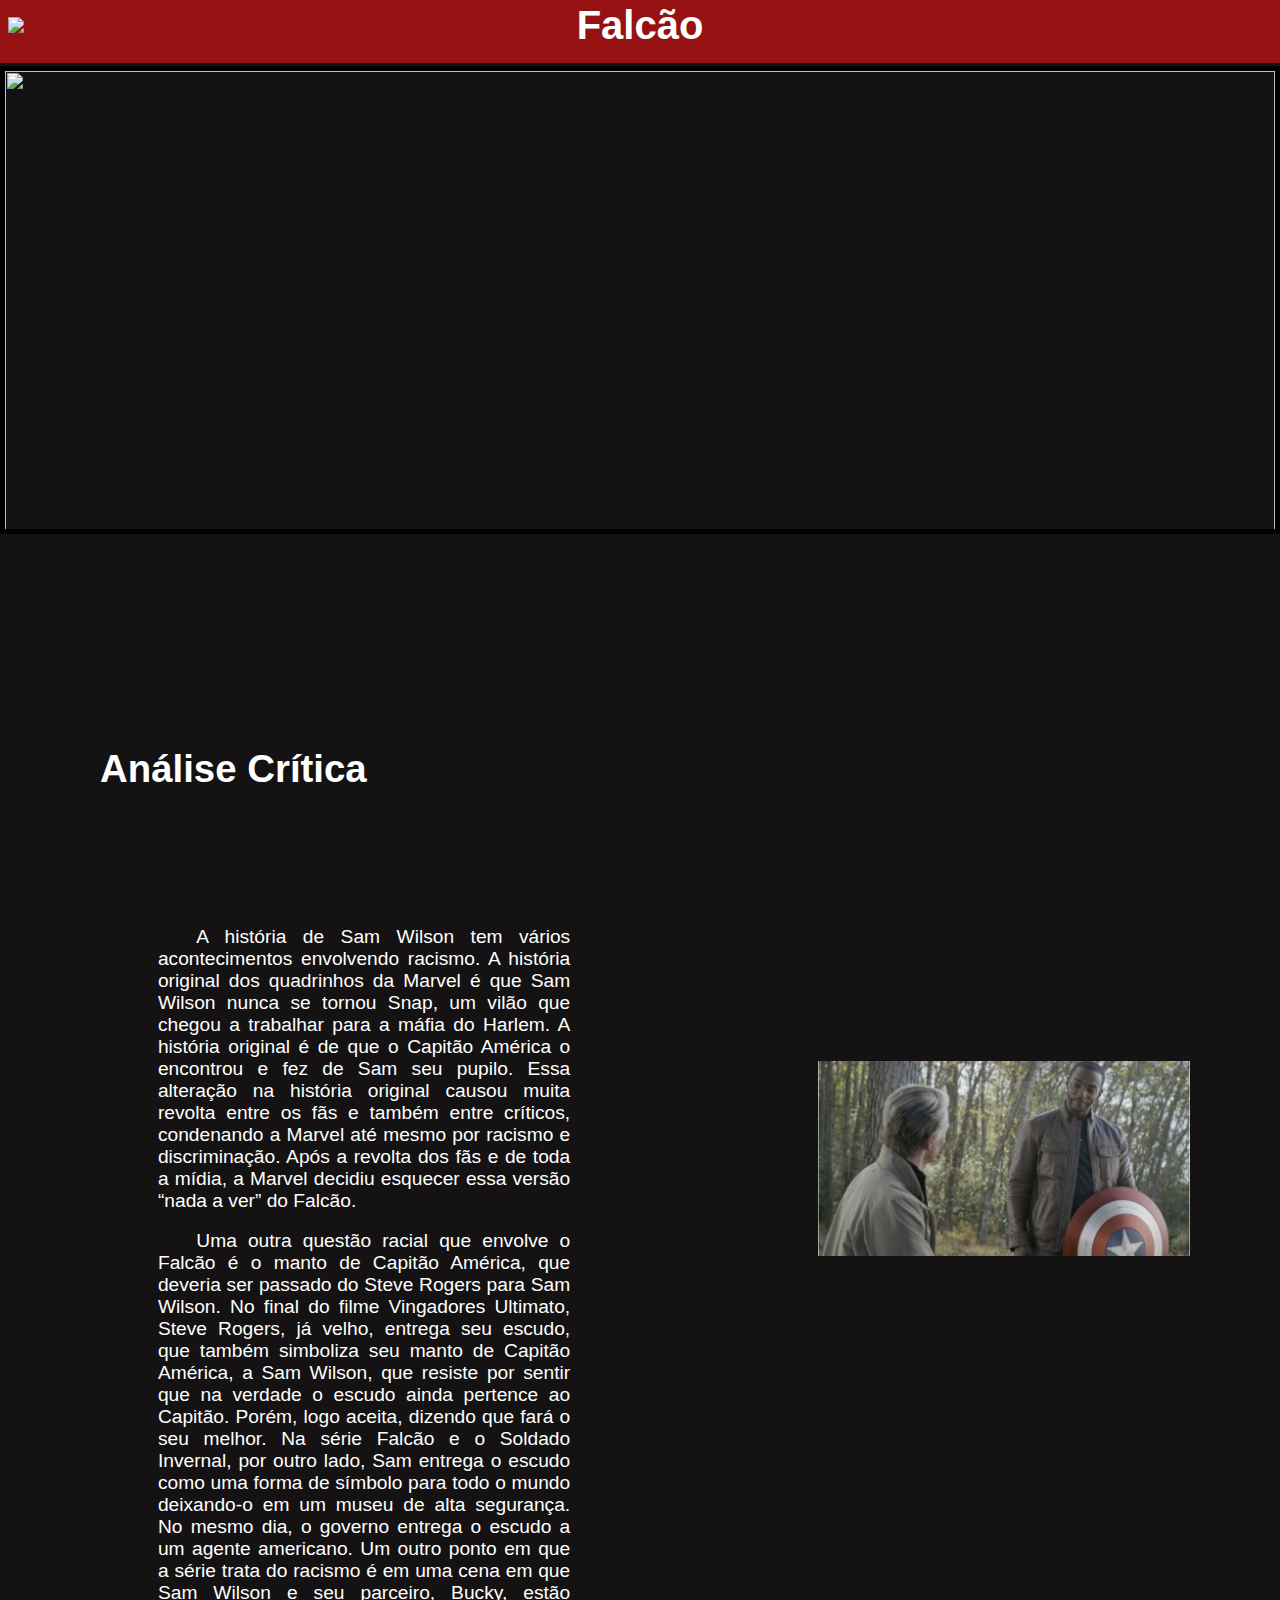
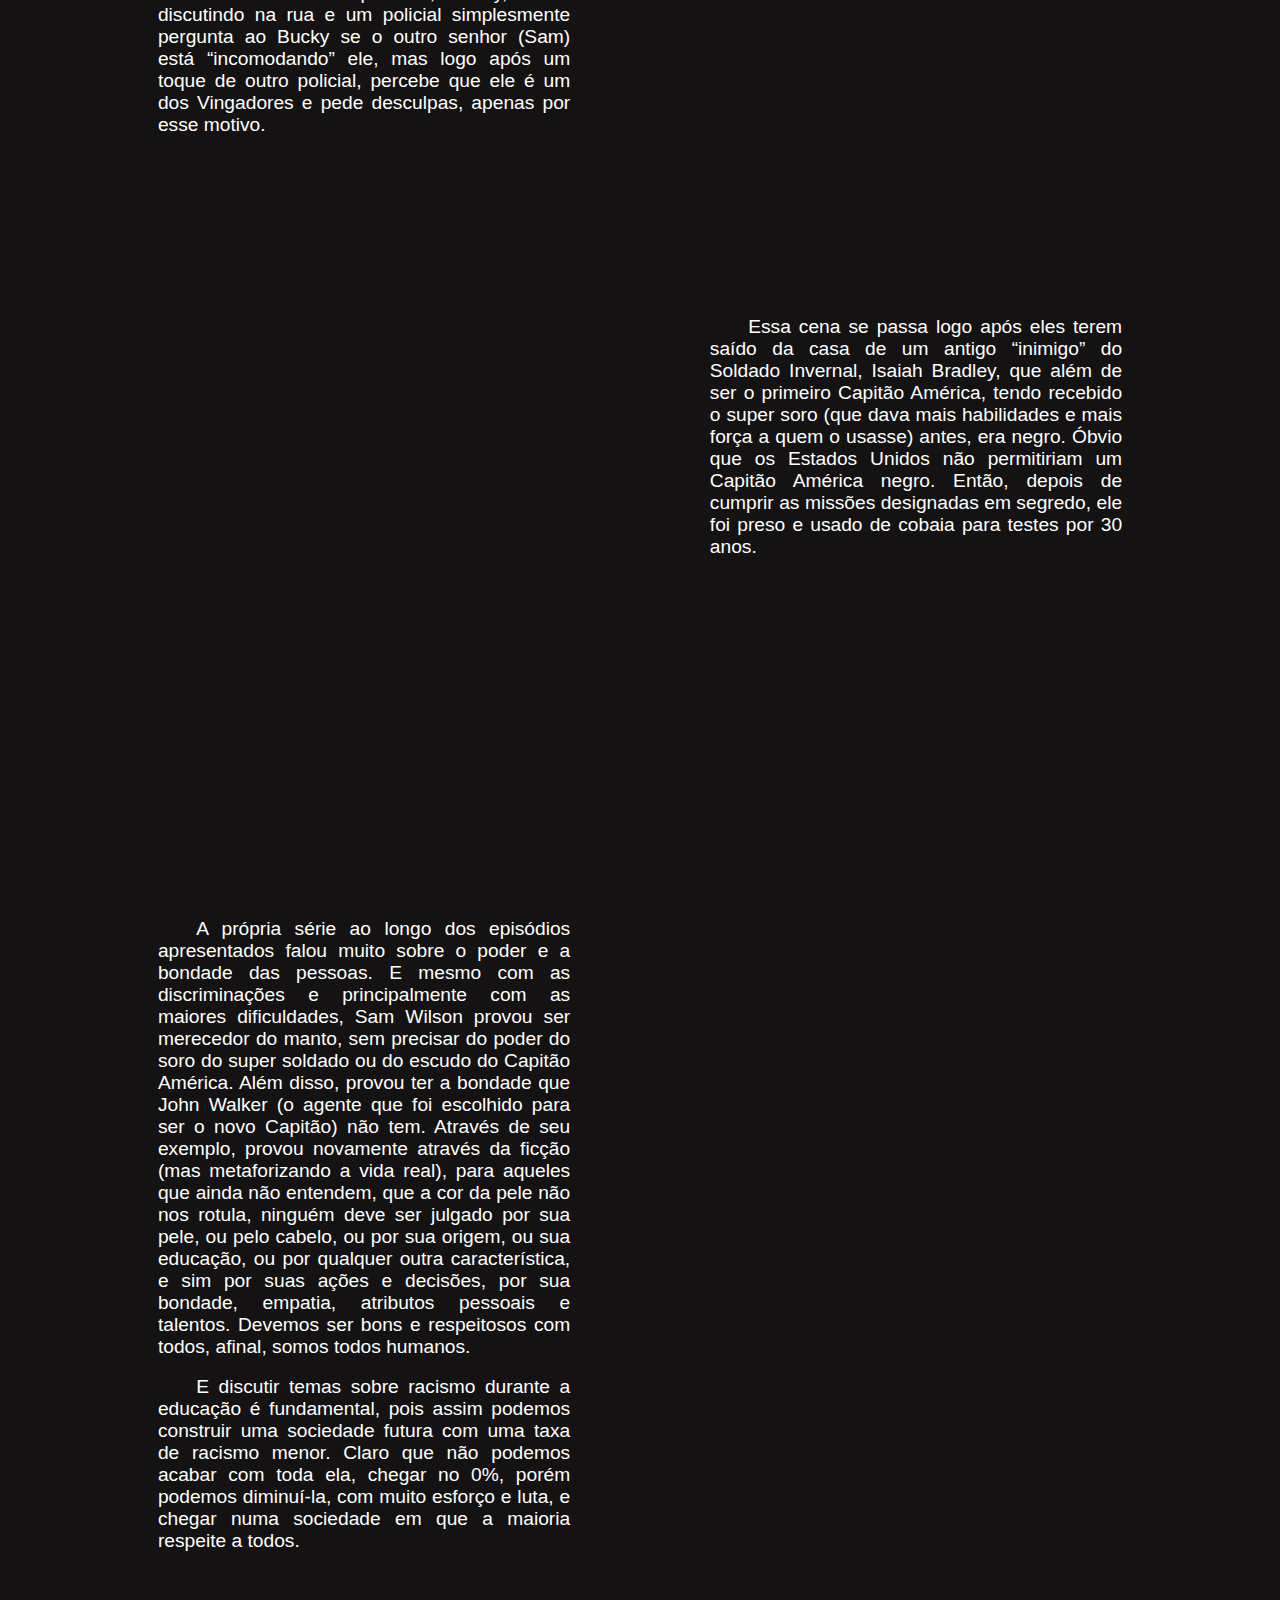
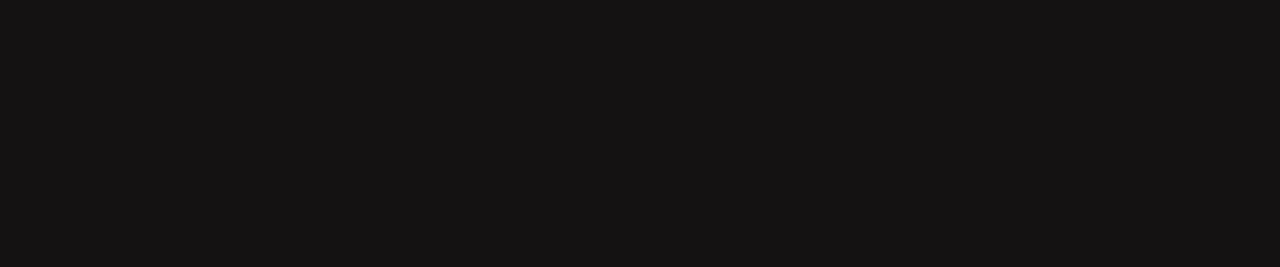
==== analise_critica.html @ 58d4d1a0 "atualização" ====
<!DOCTYPE html>
<html lang="pt-br">

<head>
    <meta charset="UTF-8">
    <meta name="viewport" content="width=device-width, initial-scale=1.0">
    <title>Contato | Sam Wilson</title>
    <link rel="shortcut icon" href="Imagens/Icones/simbolo2.ico" />
    <link rel="stylesheet" href="CSS/style.css">
    <link rel="stylesheet" href="CSS/analise_critica.css">
</head>

<body>

    <!-- Menu -->
    <header>

        <input type="checkbox" id="img_menu">
        <label for="img_menu">
            <img id="img_menu_img" src="Imagens/menu_img_branco.png">
        </label>

        <div id="div_menu">
            <nav id=nav_menu>
                <ul class=lista_menu>
                    <li class=item_menu><a class=link_menu href="index.html">Início</a></li>
                    <li class=item_menu><a class=link_menu href="falcao.html">Sam Wilson (Falcão)</a></li>
                    <li class=item_menu><a class=link_menu href="#">Análise Crítica</a></li>
                    <li class=item_menu id=item_quemSomos><a class=link_menu id=quemSomos href="#">Quem Somos</a>
                        <ul class=lista_quemSomos>
                            <li class=item_menu_quemSomos><a class=link_menu_quemSomos href="neabi.html">• Neabi</a>
                            </li>
                            <li class=item_menu_quemSomos><a class=link_menu_quemSomos href="professores.html">•
                                    Professores</a></li>
                            <li class=item_menu_quemSomos><a class=link_menu_quemSomos href="estudantes.html">•
                                    Estudantes</a></li>
                        </ul>
                    </li>
                    <li class=item_menu><a class=link_menu id="link_atual" href="#">Contato</a></li>

                </ul>
            </nav>
        </div>

        <h1 id=titulo_header>Falcão</h1>

    </header>


    <!-- Parte Principal -->
    <main>
        <!-- Imagem Superior -->
        <div id="img_inicial">
            <img id="img_inicial_img" src="Imagens/falcao_escudo_cap.jpeg">
            <!-- <p><a href="https://www.aficionados.com.br/falcao-marvel/" target="_blank">Fonte da imagem:
                    https://www.aficionados.com.br/falcao-marvel/</a></p> -->
        </div>

        <h1 id="titulo">Análise Crítica</h1>

        <div id="textos">
            <div id="primeiroTexto" class="flex">
                <div id="texto">
                    <p>A história de Sam Wilson tem vários acontecimentos envolvendo racismo.
                        A história original dos quadrinhos da Marvel é que Sam Wilson nunca se tornou Snap,
                        um vilão que chegou a trabalhar para a máfia do Harlem. A história original é de que o
                        Capitão América o encontrou e fez de Sam seu pupilo. Essa alteração na história original
                        causou muita revolta entre os fãs e também entre críticos, condenando a Marvel até mesmo
                        por racismo e discriminação. Após a revolta dos fãs e de toda a mídia, a Marvel decidiu
                        esquecer essa versão “nada a ver” do Falcão.</p>
                    <br>
                    <p>Uma outra questão racial que envolve o Falcão é o manto de Capitão América, que deveria
                        ser passado do Steve Rogers para Sam Wilson. No final do filme Vingadores Ultimato,
                        Steve Rogers, já velho, entrega seu escudo, que também simboliza seu manto de Capitão América,
                        a Sam Wilson, que resiste por sentir que na verdade o escudo ainda pertence ao Capitão. Porém,
                        logo aceita, dizendo que fará o seu melhor. Na série Falcão e o Soldado Invernal, por outro
                        lado,
                        Sam entrega o escudo como uma forma de símbolo para todo o mundo deixando-o em um museu de alta
                        segurança. No mesmo dia, o governo entrega o escudo a um agente americano. Um outro ponto em que
                        a série trata do racismo é em uma cena em que Sam Wilson e seu parceiro, Bucky, estão discutindo
                        na rua e um policial simplesmente pergunta ao Bucky se o outro senhor (Sam) está “incomodando”
                        ele,
                        mas logo após um toque de outro policial, percebe que ele é um dos Vingadores e pede desculpas,
                        apenas por esse motivo.</p>
                </div>
                
                <div id="imagens">
                    <img src="Imagens/passagem do escudo.jpeg" alt="">
                </div>
            </div>

            <div id="segundoTexto" class="flex">
                
                <div id="imagens">

                </div>

                <div id="texto">
                    <p>Essa cena se passa logo após eles terem saído da casa de um antigo “inimigo” do
                        Soldado Invernal, Isaiah Bradley, que além de ser o primeiro Capitão América,
                        tendo recebido o super soro (que dava mais habilidades e mais força a quem o usasse)
                        antes, era negro. Óbvio que os Estados Unidos não permitiriam um Capitão América negro.
                        Então, depois de cumprir as missões designadas em segredo, ele foi preso e usado de cobaia
                        para testes por 30 anos.</p>
                </div>
            </div>

            <div id="terceiroTexto" class="flex">
                <div id="texto">
                    <p>A própria série ao longo dos episódios apresentados falou muito sobre o poder e a bondade
                        das pessoas. E mesmo com as discriminações e principalmente com as maiores dificuldades,
                        Sam Wilson provou ser merecedor do manto, sem precisar do poder do soro do super soldado
                        ou do escudo do Capitão América. Além disso, provou ter a bondade que John Walker
                        (o agente que foi escolhido para ser o novo Capitão) não tem. Através de seu exemplo,
                        provou novamente através da ficção (mas metaforizando a vida real), para aqueles que ainda
                        não entendem, que a cor da pele não nos rotula, ninguém deve ser julgado por sua pele,
                        ou pelo cabelo, ou por sua origem, ou sua educação, ou por qualquer outra característica,
                        e sim por suas ações e decisões, por sua bondade, empatia, atributos pessoais e talentos.
                        Devemos ser bons e respeitosos com todos, afinal, somos todos humanos.</p>
                    <br>
                    <p>E discutir temas sobre racismo durante a educação é fundamental, pois assim podemos construir
                        uma sociedade futura com uma taxa de racismo menor. Claro que não podemos acabar com toda ela,
                        chegar no 0%, porém podemos diminuí-la, com muito esforço e luta, e chegar numa sociedade em
                        que a maioria respeite a todos.</p>
                </div>

                <div id="imagens">

                </div>
            </div>
        </div>
    </main>

    <!-- Rodapé -->
    <footer>
        <h4>Feito por Enzo Terra e Daniel Greffe</h4>
    </footer>


</body>

</html>
---- CSS/style.css ----
/* Paleta de Cores
Cor do Fundo (Preto Claro): #141212
Preto: #000000
Vermelho: #961212
Cinza: #5C5A5A
Branco: #FFFFFF
*/

* {
    margin: 0 auto;
    padding: 0;
    box-sizing: border-box;
    font-family: 'Segoe UI', sans-serif;
}

html {
    height: 100%;
    overflow-x: hidden;
}

body {
    background-color: #141212;
    height: 100%;
}



/* Header */

header {
    background-color: #961212;
    height: 63px;
    width: 100%;
    position: fixed;
    z-index: 1;
}

#div_menu {
    background-color: rgba(75, 75, 77, 0.85);
    width: 250px;
    height: 100%;
    position: fixed;
    left: -250px;
    transition: all 0.5s;
}

.nav_menu {
    max-width: 250px;
    height: 100%;
    position: absolute;
}


/* Imagem que abre o Menu */

input[type="checkbox"] {
    display: none;
}


#img_menu_img {
    width: 30px;

    transition: 0.3s;
}

label {
    top: 9px;
    padding: 8px;
    position: fixed;
    z-index: 2;
}

label:hover img {
    transform: scale(1.01);
    background-color: rgba(160, 160, 160, 0.3);
    border-radius: 4px;
}

input[type="checkbox"]:checked~#div_menu {
    transform: translateX(250px);
}


/* Lista do Menu */
.lista_menu {
    top: 62px;
    list-style: none;
    position: absolute;
    width: 250px;
}

.lista_quemSomos{
    transition: all .4s;
    display: none;
}


.item_menu {
    display: initial;
}


.link_menu {
    font-family: Calibri;
    font-size: 23px;
    color: #FFFFFF;
    padding: 20px 15px;
    display: block;
    text-decoration: none;
    transition: all .4s;
}

.link_menu_quemSomos {
    font-family: Calibri;
    font-size: 18px;
    color: #FFFFFF;
    padding: 10px 40px;
    display: block;
    text-decoration: none;
    transition: all .4s;
}


/*Efeito dos Itens*/
#nav_menu ul li a:hover {
    background-color: rgb(204, 204, 204);
    color: #000000;
    font-weight: bold;
    font-size: 25px;
}

#link_atual {
    font-family: Calibri;
    font-size: 23px;
    color: #FFFFFF;
    padding: 20px 15px;
    display: block;
    text-decoration: underline;
    transition: all .4s;
}

#link_atual_quemSomos {
    font-family: Calibri;
    font-size: 18px;
    color: #FFFFFF;
    padding: 10px 40px;
    display: block;
    text-decoration: underline;
    transition: all .4s;
}


/*Efeito do Menu do Quem Somos*/
#nav_menu ul #item_quemSomos:hover .lista_quemSomos{
    display: initial;
    transition: .4s;
}

#item_quemSomos ul li a:hover{
    font-size: 21px;
}

/*#nav_menu ul #item_quemSomos:hover .link_menu_quemSomos{
    background-color: rgb(204, 204, 204);
    color: #000000;
}*/



/* Título Header */

#div_titulo {
    height: 100%;   
    width: 100%;
    position: relative;
}

#titulo_header {
    font-size: 40px;
    color: #FFFFFF;
    top: 0px;
    text-align: center;
    vertical-align: middle;
    position: relative;
    padding: 3px;
}
---- CSS/analise_critica.css ----
main {
    width: 100%;
    margin: 0 auto;
    position: absolute;
}


/* Imagem Superior */
#img_inicial {
    top: 66px;
    position: relative;
    width: 100%;
}

#img_inicial img {
    height: 52vh;
    width: 100%;
    border: 5px solid #000000;
    object-fit: cover;
    object-position: top;
    transition: 0.3s;
}

#img_inicial:hover img {
    transform: scale(1.015);
    border: 0px solid #000000;
}


/*Textos e Imagens*/

#titulo {
    font-family: 'Gill Sans', 'Gill Sans MT', Calibri, 'Trebuchet MS', sans-serif;
    font-size: max(20px, 3vw);
    color: #FFFFFF;
    top: 30vh;
    width: 100%;
    text-align: left;
    margin-left: 100px;
    position: relative;
    display: inline;
}


.flex {
    display: flex;
    margin-top: 10vh;
    position: relative;
}


p {
    color: #FFFFFF;
    font-size: max(15px, 1.5vw);
    width: 90%;
    text-align: justify;
    text-indent: 2em;    
}


#texto {
    width: 90%;
    padding: 15vh;
}

#imagens {
    width: 70%;
    padding: 10vh;
    top: 20vh;
    position: relative;
}


#textos img {
    max-width: 100%;
    max-height: 100%;
    width: auto;
    height: auto;
    transition: 0.3s;
    object-fit: contain;
}

#primeiroTexto {
    top: 20vh;
    position: relative;
}
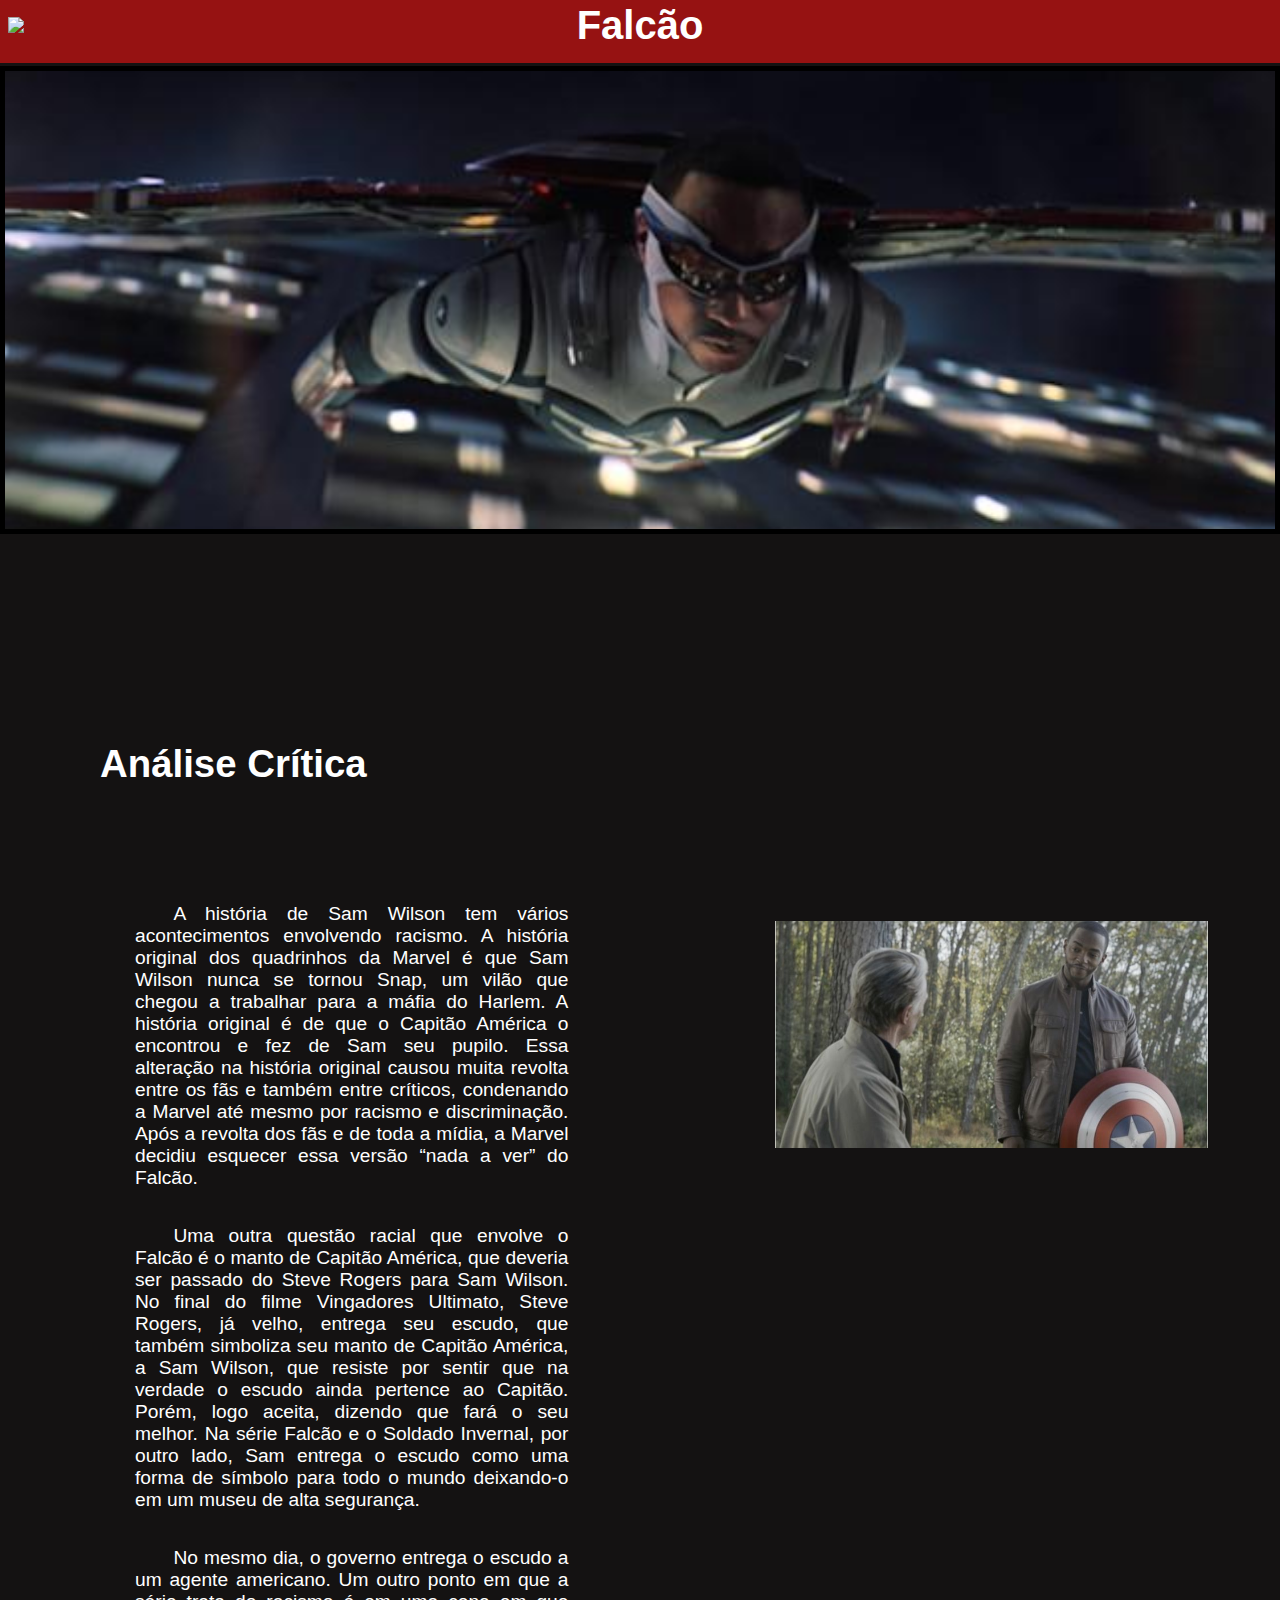
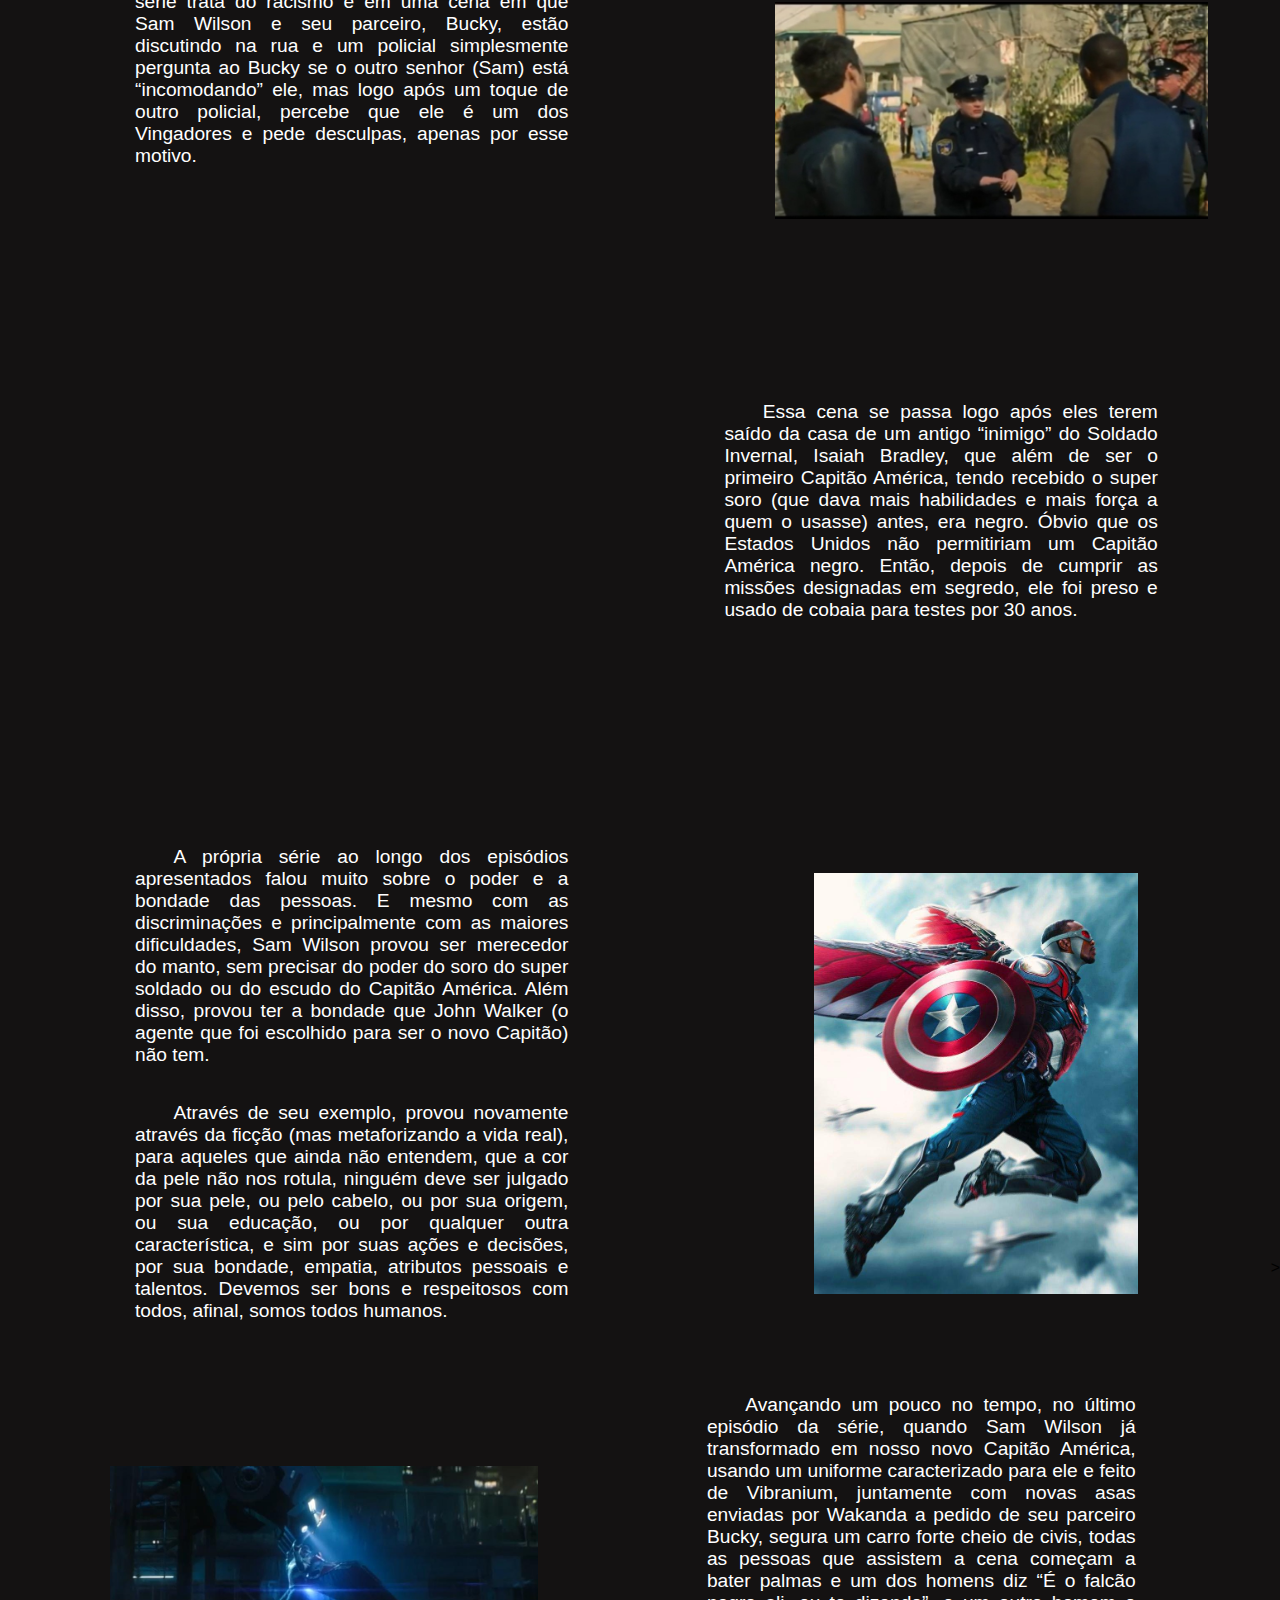
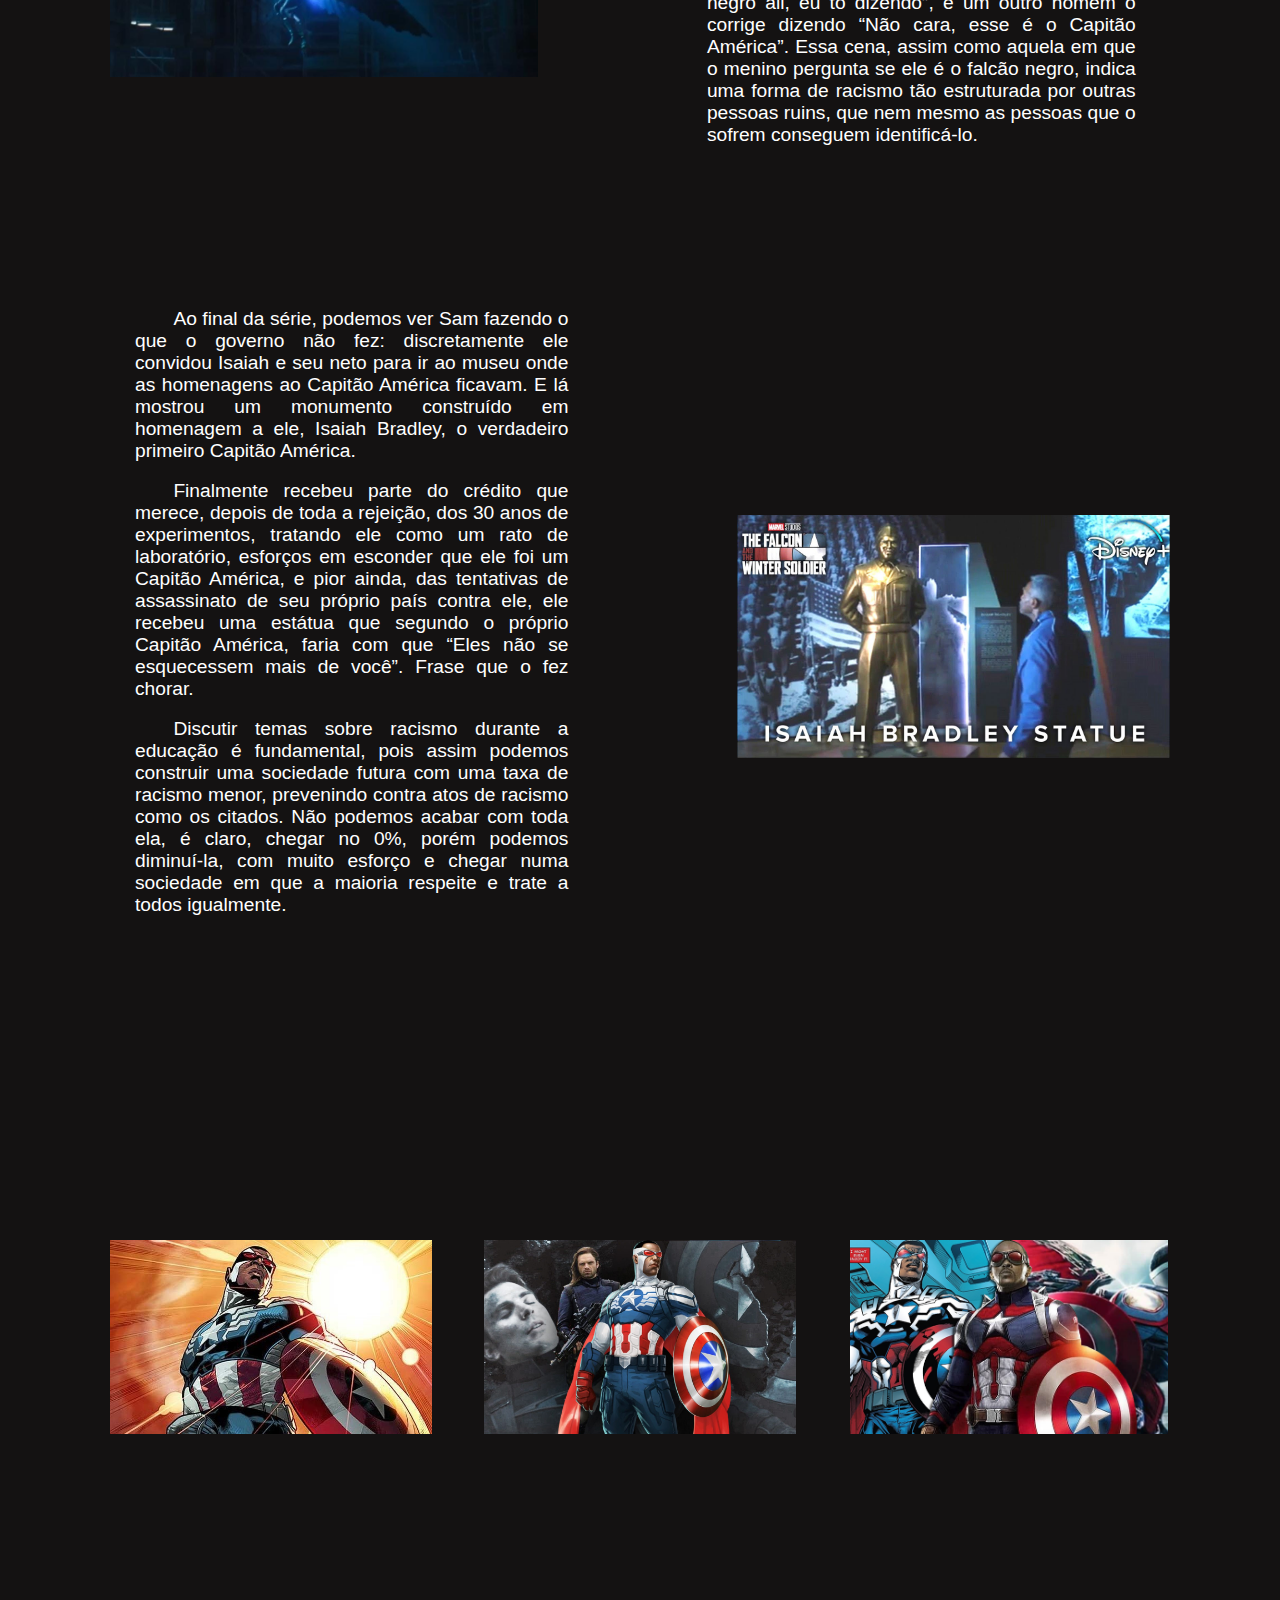
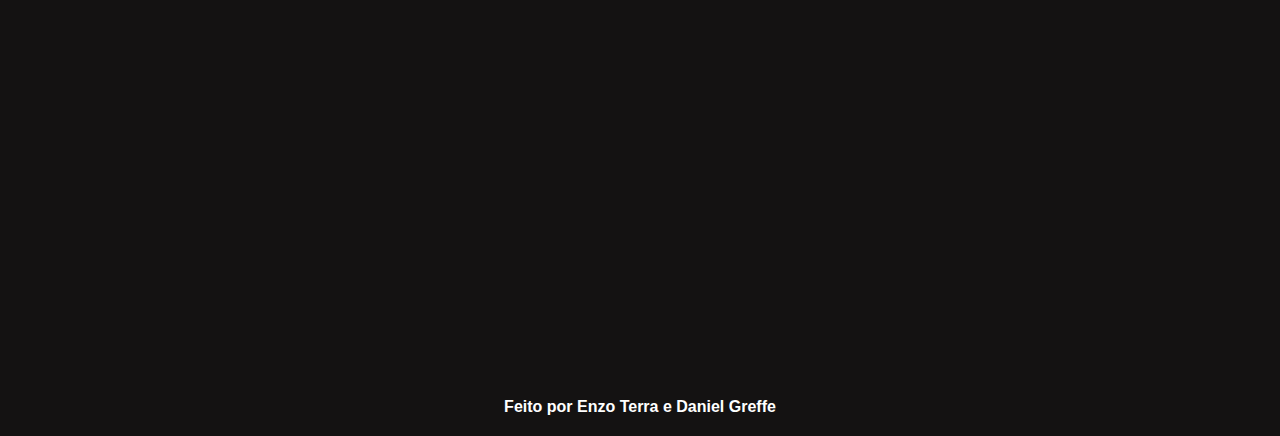
==== commit bd571ecf: "finalizar" ====
--- a/analise_critica.html
+++ b/analise_critica.html
@@ -51,7 +51,7 @@
     <main>
         <!-- Imagem Superior -->
         <div id="img_inicial">
-            <img id="img_inicial_img" src="Imagens/falcao_escudo_cap.jpeg">
+            <img id="img_inicial_img" src="Imagens/topo do site.jfif">
             <!-- <p><a href="https://www.aficionados.com.br/falcao-marvel/" target="_blank">Fonte da imagem:
                     https://www.aficionados.com.br/falcao-marvel/</a></p> -->
         </div>
@@ -68,7 +68,7 @@
                         causou muita revolta entre os fãs e também entre críticos, condenando a Marvel até mesmo
                         por racismo e discriminação. Após a revolta dos fãs e de toda a mídia, a Marvel decidiu
                         esquecer essa versão “nada a ver” do Falcão.</p>
-                    <br>
+                    <br><br>
                     <p>Uma outra questão racial que envolve o Falcão é o manto de Capitão América, que deveria
                         ser passado do Steve Rogers para Sam Wilson. No final do filme Vingadores Ultimato,
                         Steve Rogers, já velho, entrega seu escudo, que também simboliza seu manto de Capitão América,
@@ -76,23 +76,30 @@
                         logo aceita, dizendo que fará o seu melhor. Na série Falcão e o Soldado Invernal, por outro
                         lado,
                         Sam entrega o escudo como uma forma de símbolo para todo o mundo deixando-o em um museu de alta
-                        segurança. No mesmo dia, o governo entrega o escudo a um agente americano. Um outro ponto em que
+                        segurança. </p>
+                    <br><br>
+                    <p>No mesmo dia, o governo entrega o escudo a um agente americano. Um outro ponto em que
                         a série trata do racismo é em uma cena em que Sam Wilson e seu parceiro, Bucky, estão discutindo
                         na rua e um policial simplesmente pergunta ao Bucky se o outro senhor (Sam) está “incomodando”
                         ele,
                         mas logo após um toque de outro policial, percebe que ele é um dos Vingadores e pede desculpas,
                         apenas por esse motivo.</p>
                 </div>
-                
-                <div id="imagens">
-                    <img src="Imagens/passagem do escudo.jpeg" alt="">
+
+                <div id="imagens">
+                    <div>
+                        <img src="Imagens/passagem do escudo.jpeg" alt="">
+                    </div>
+                    <div id="img2">
+                        <img src="Imagens/Policas racista.png" alt="">
+                    </div>
                 </div>
             </div>
 
             <div id="segundoTexto" class="flex">
-                
-                <div id="imagens">
-
+
+                <div id="imagens">
+                    <img src="Imagens/Isaiah Bradley.jpg" alt="">
                 </div>
 
                 <div id="texto">
@@ -111,32 +118,89 @@
                         das pessoas. E mesmo com as discriminações e principalmente com as maiores dificuldades,
                         Sam Wilson provou ser merecedor do manto, sem precisar do poder do soro do super soldado
                         ou do escudo do Capitão América. Além disso, provou ter a bondade que John Walker
-                        (o agente que foi escolhido para ser o novo Capitão) não tem. Através de seu exemplo,
+                        (o agente que foi escolhido para ser o novo Capitão) não tem.</p>
+                    <br><br>
+                    <p>Através de seu exemplo,
                         provou novamente através da ficção (mas metaforizando a vida real), para aqueles que ainda
                         não entendem, que a cor da pele não nos rotula, ninguém deve ser julgado por sua pele,
                         ou pelo cabelo, ou por sua origem, ou sua educação, ou por qualquer outra característica,
                         e sim por suas ações e decisões, por sua bondade, empatia, atributos pessoais e talentos.
                         Devemos ser bons e respeitosos com todos, afinal, somos todos humanos.</p>
+                </div>
+
+                <div id="imagens">
+                    <img src="Imagens/falcão américa.jpg" alt="">
+                </div>
+            </div>
+
+            <div id="quartoTexto" class="flex">
+                <div id="imagens">
+                    <img src="Imagens/falcao e o carro forte.jpeg" alt="">
+                </div>
+                <div id="texto">
+                    <p>Avançando um pouco no tempo, no último episódio da série, quando Sam Wilson já transformado em
+                        nosso novo
+                        Capitão América, usando um uniforme caracterizado para ele e feito de Vibranium, juntamente com
+                        novas asas
+                        enviadas por Wakanda a pedido de seu parceiro Bucky, segura um carro forte cheio de civis, todas
+                        as
+                        pessoas que assistem a cena começam a bater palmas e um dos homens diz “É o falcão negro ali, eu
+                        to
+                        dizendo”, e um outro homem o corrige dizendo “Não cara, esse é o Capitão América”. Essa cena,
+                        assim como
+                        aquela em que o menino pergunta se ele é o falcão negro, indica uma forma de racismo tão
+                        estruturada por
+                        outras pessoas ruins, que nem mesmo as pessoas que o sofrem conseguem identificá-lo.
+                    </p>
+                </div>>
+            </div>
+
+            <div id="quintoTexto" class="flex">
+                <div id="texto">
+                    <p>Ao final da série, podemos ver Sam fazendo o que o governo não fez: discretamente ele convidou
+                        Isaiah e seu neto para ir ao museu onde as homenagens ao Capitão América ficavam. E lá mostrou
+                        um monumento construído em homenagem a ele, Isaiah Bradley, o verdadeiro primeiro Capitão
+                        América.</p>
                     <br>
-                    <p>E discutir temas sobre racismo durante a educação é fundamental, pois assim podemos construir
-                        uma sociedade futura com uma taxa de racismo menor. Claro que não podemos acabar com toda ela,
-                        chegar no 0%, porém podemos diminuí-la, com muito esforço e luta, e chegar numa sociedade em
-                        que a maioria respeite a todos.</p>
-                </div>
-
-                <div id="imagens">
-
-                </div>
+                    <p>
+                        Finalmente recebeu parte do crédito que merece, depois de toda a rejeição, dos 30 anos de
+                        experimentos, tratando ele como um rato de laboratório, esforços em esconder que ele foi um
+                        Capitão
+                        América, e pior ainda, das tentativas de assassinato de seu próprio país contra ele, ele recebeu
+                        uma estátua
+                        que segundo o próprio Capitão América, faria com que “Eles não se esquecessem mais de você”.
+                        Frase que
+                        o fez chorar.</p>
+                    <br>
+                    <p>Discutir temas sobre racismo durante a educação é fundamental, pois assim podemos
+                        construir
+                        uma sociedade futura com uma taxa de racismo menor, prevenindo contra atos de racismo como os
+                        citados. Não podemos acabar com toda ela, é claro,
+                        chegar no 0%, porém podemos diminuí-la, com muito esforço e chegar numa sociedade em
+                        que a maioria respeite e trate a todos igualmente.</p>
+                </div>
+                <div id="imagens">
+                    <img src="Imagens/estatua Isaiah Bradley.jpg" alt="">
+                </div>
+            </div>
+
+            <div id="imagensFinal" class="flex">
+
+                <ul id="imagens">
+                    <li><img src="Imagens/captainamericasamwilson_destaque.jpg"></li>
+                    <li><img src="Imagens/falcão américa 3.jpg"></li>
+                    <li><img src="Imagens/falcao america 2.png"></li>
+                </ul>
+
             </div>
         </div>
+
+        <!-- Rodapé -->
+        <footer>
+            <h4>Feito por Enzo Terra e Daniel Greffe</h4>
+        </footer>
     </main>
 
-    <!-- Rodapé -->
-    <footer>
-        <h4>Feito por Enzo Terra e Daniel Greffe</h4>
-    </footer>
-
-
 </body>
 
 </html>--- a/CSS/analise_critica.css
+++ b/CSS/analise_critica.css
@@ -17,7 +17,7 @@
     width: 100%;
     border: 5px solid #000000;
     object-fit: cover;
-    object-position: top;
+    object-position: center;
     transition: 0.3s;
 }
 
@@ -44,32 +44,35 @@
 
 .flex {
     display: flex;
-    margin-top: 10vh;
+    margin-top: 8vh;
     position: relative;
+    top: 8vh;
 }
 
 
 p {
     color: #FFFFFF;
     font-size: max(15px, 1.5vw);
-    width: 90%;
+    width: 100%;
     text-align: justify;
     text-indent: 2em;    
 }
 
 
 #texto {
-    width: 90%;
+    width: 100%;
     padding: 15vh;
 }
 
 #imagens {
-    width: 70%;
-    padding: 10vh;
-    top: 20vh;
+    width: 90%;
+    padding: 8vh;
     position: relative;
 }
 
+#imagens:hover img {
+    transform: scale(1.1);
+}
 
 #textos img {
     max-width: 100%;
@@ -80,7 +83,114 @@
     object-fit: contain;
 }
 
+
 #primeiroTexto {
     top: 20vh;
     position: relative;
+}
+
+#primeiroTexto #imagens img{
+    top: 9vh;
+    position: relative;
+} 
+
+#img2 {
+    top: 50vh;
+    position: relative;
+}
+
+
+#segundoTexto #imagens{
+    top: 6vh;
+    position: relative;
+    left: 3vw;
+} 
+
+#segundoTexto #texto{
+    position: relative;
+    left: 1vw;
+} 
+
+#terceiroTexto {
+    top: -5vh;
+}
+
+#terceiroTexto img{
+    top: 15vh;
+}
+
+#terceiroTexto #imagens{
+    top: 10vh;
+    position: relative;
+    left: 3vw;
+} 
+
+#terceiroTexto #imagens img{
+    height: 70%;
+    top: 15vh;
+} 
+
+#quartoTexto {
+    top: -35vh;
+}
+
+#quartoTexto #imagens img{
+    top: 15vh;
+    position: relative;
+    left: 3vw;
+} 
+
+#quintoTexto {
+    top: -55vh;
+}
+
+#quintoTexto #imagens img{
+    top: 30vh;
+    position: relative;
+    right: 3vw;
+} 
+
+#imagensFinal{
+    top: -50vh;
+    width: 100%;
+    text-align: center;
+}
+
+#imagensFinal #imagens {
+    width: 100%;
+}
+
+#imagensFinal #imagens li {
+    height: 90%;
+    width: 30%;
+    display: inline-block;
+    position: relative;
+    margin-left: 12px;
+    margin-right: 12px;
+}
+
+
+#imagensFinal img {
+    max-height: 100%;
+    max-width: 100%;
+    height: auto;
+    width: auto;
+    transition: .3s;
+    position: relative;
+    object-fit: contain;
+}
+
+#imagensFinal li:hover img {
+    transform: scale(1.2);
+}
+
+
+/*Rodapé*/
+
+footer {
+    width: 100%;
+    color: #FFFFFF;
+    text-align: center;
+    padding: 20px;
+    position: relative;
 }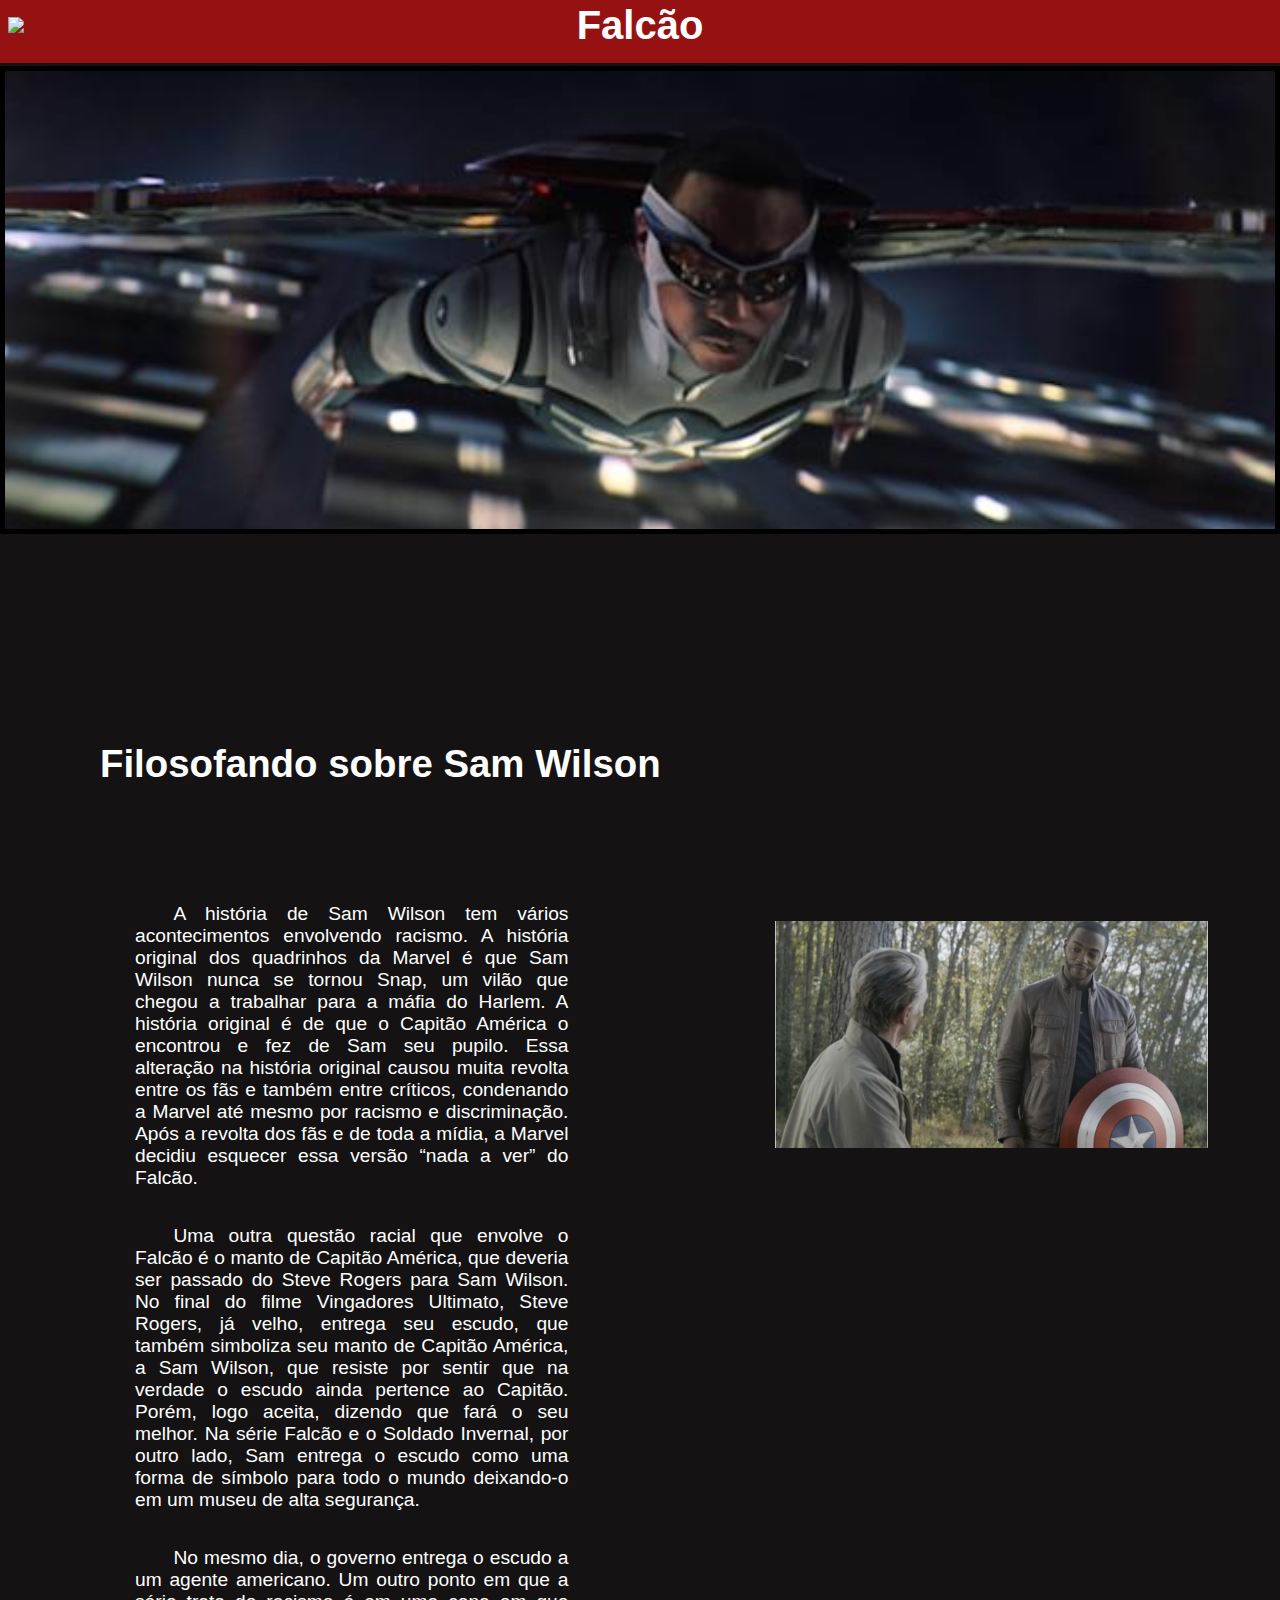
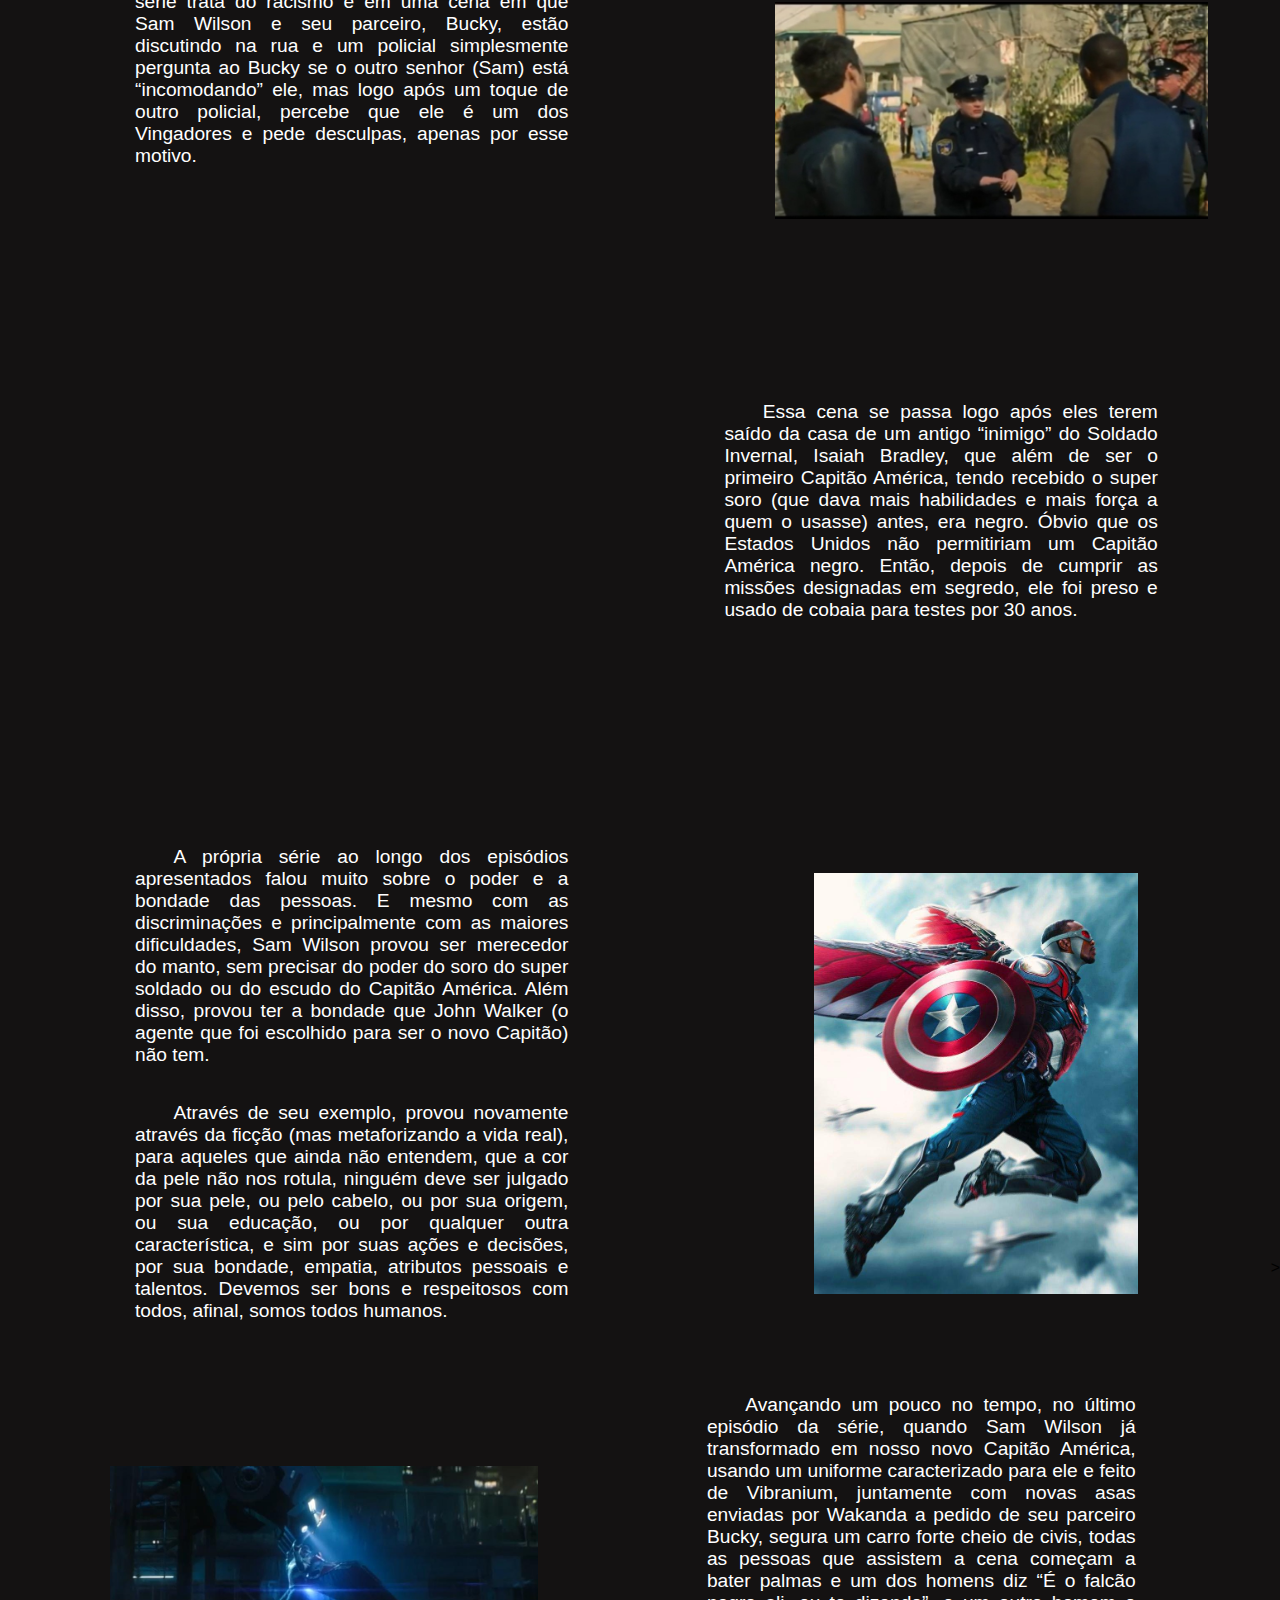
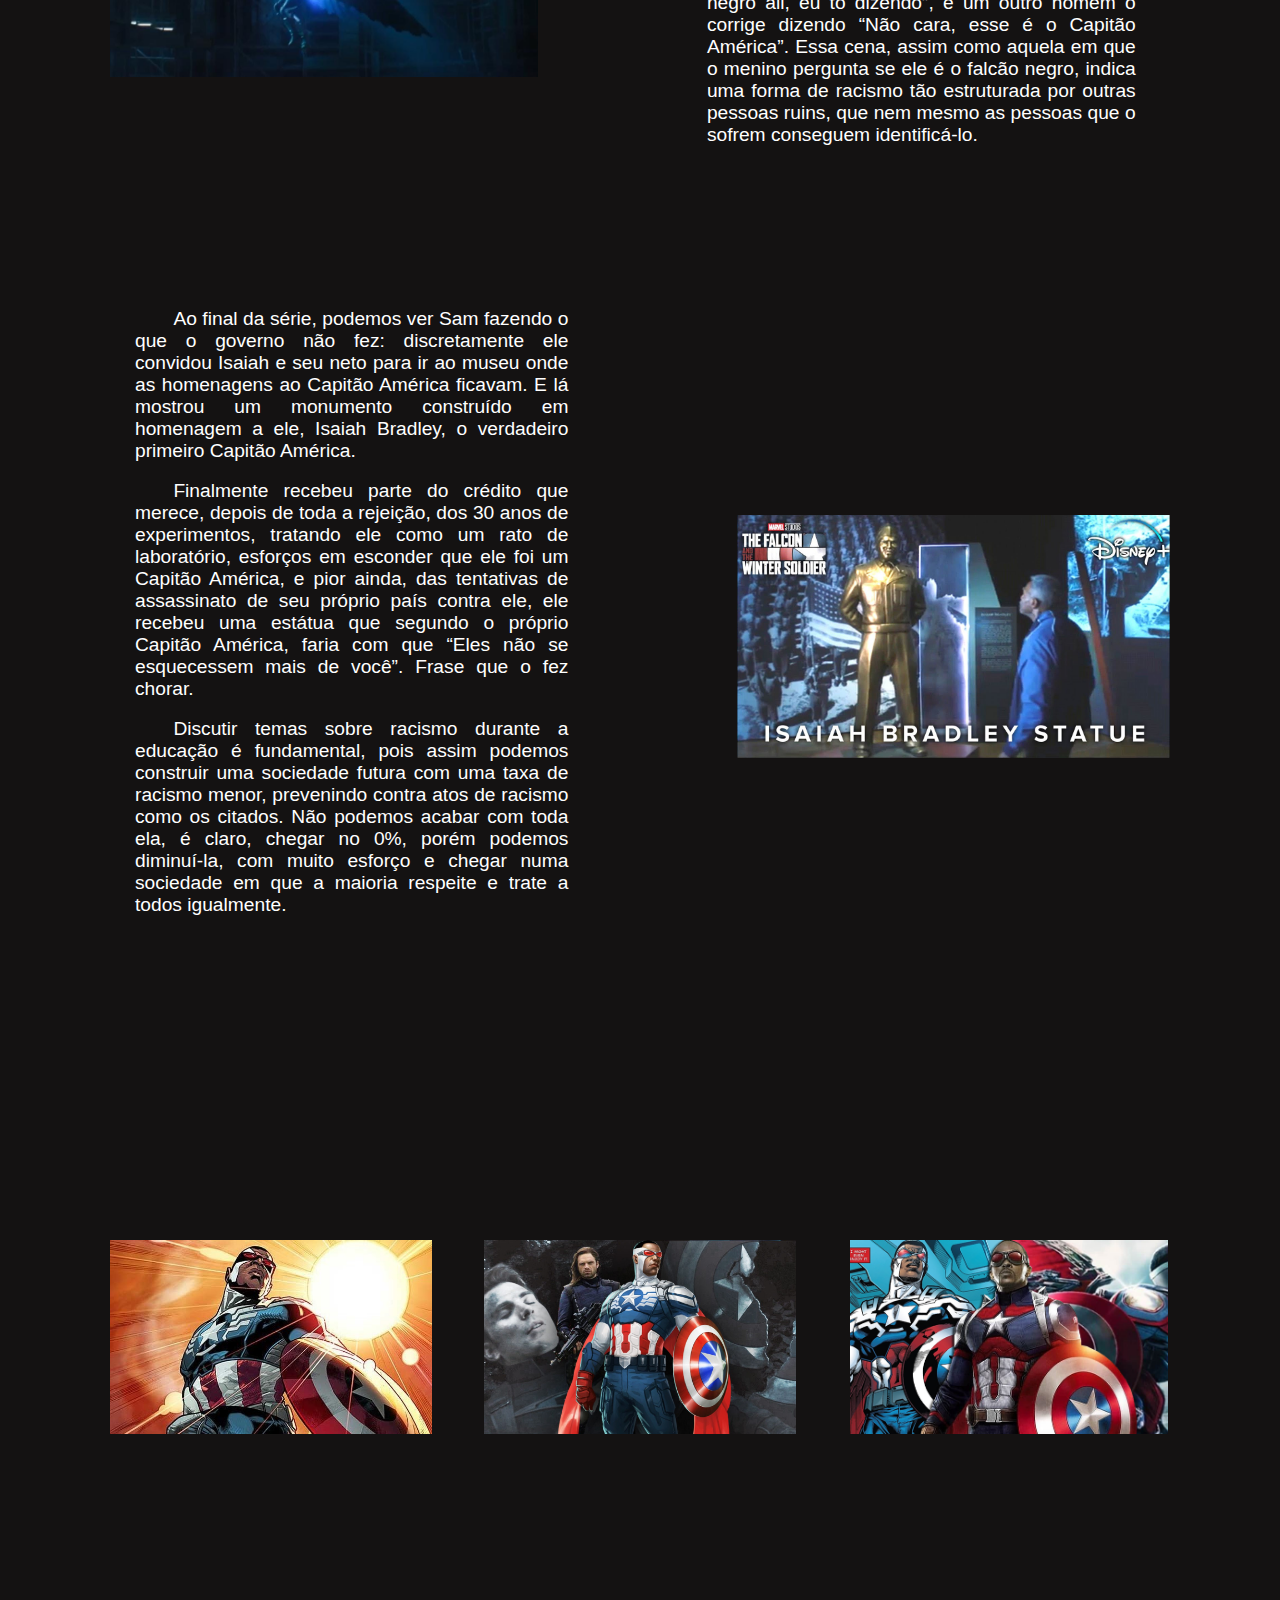
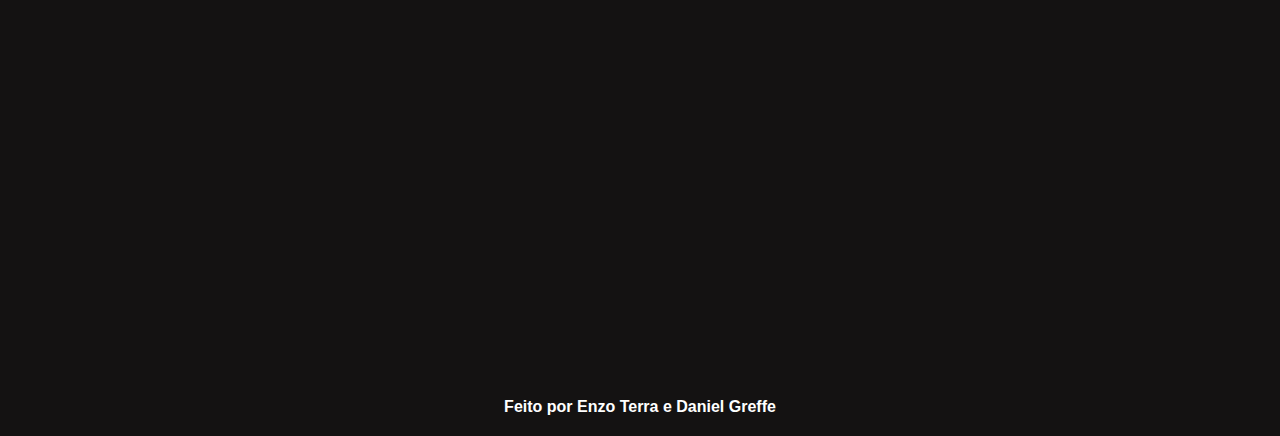
==== commit a024ea4c: "update" ====
--- a/analise_critica.html
+++ b/analise_critica.html
@@ -25,7 +25,7 @@
                 <ul class=lista_menu>
                     <li class=item_menu><a class=link_menu href="index.html">Início</a></li>
                     <li class=item_menu><a class=link_menu href="falcao.html">Sam Wilson (Falcão)</a></li>
-                    <li class=item_menu><a class=link_menu href="#">Análise Crítica</a></li>
+                    <li class=item_menu><a class=link_menu id="link_atual" href="#">Filosofando sobre &nbsp Sam Wilson</a></li>
                     <li class=item_menu id=item_quemSomos><a class=link_menu id=quemSomos href="#">Quem Somos</a>
                         <ul class=lista_quemSomos>
                             <li class=item_menu_quemSomos><a class=link_menu_quemSomos href="neabi.html">• Neabi</a>
@@ -36,7 +36,7 @@
                                     Estudantes</a></li>
                         </ul>
                     </li>
-                    <li class=item_menu><a class=link_menu id="link_atual" href="#">Contato</a></li>
+                    <li class=item_menu><a class=link_menu href="contato.html">Contato</a></li>
 
                 </ul>
             </nav>
@@ -56,7 +56,7 @@
                     https://www.aficionados.com.br/falcao-marvel/</a></p> -->
         </div>
 
-        <h1 id="titulo">Análise Crítica</h1>
+        <h1 id="titulo">Filosofando sobre Sam Wilson</h1>
 
         <div id="textos">
             <div id="primeiroTexto" class="flex">
--- a/CSS/analise_critica.css
+++ b/CSS/analise_critica.css
@@ -1,196 +1,196 @@
-main {
-    width: 100%;
-    margin: 0 auto;
-    position: absolute;
-}
-
-
-/* Imagem Superior */
-#img_inicial {
-    top: 66px;
-    position: relative;
-    width: 100%;
-}
-
-#img_inicial img {
-    height: 52vh;
-    width: 100%;
-    border: 5px solid #000000;
-    object-fit: cover;
-    object-position: center;
-    transition: 0.3s;
-}
-
-#img_inicial:hover img {
-    transform: scale(1.015);
-    border: 0px solid #000000;
-}
-
-
-/*Textos e Imagens*/
-
-#titulo {
-    font-family: 'Gill Sans', 'Gill Sans MT', Calibri, 'Trebuchet MS', sans-serif;
-    font-size: max(20px, 3vw);
-    color: #FFFFFF;
-    top: 30vh;
-    width: 100%;
-    text-align: left;
-    margin-left: 100px;
-    position: relative;
-    display: inline;
-}
-
-
-.flex {
-    display: flex;
-    margin-top: 8vh;
-    position: relative;
-    top: 8vh;
-}
-
-
-p {
-    color: #FFFFFF;
-    font-size: max(15px, 1.5vw);
-    width: 100%;
-    text-align: justify;
-    text-indent: 2em;    
-}
-
-
-#texto {
-    width: 100%;
-    padding: 15vh;
-}
-
-#imagens {
-    width: 90%;
-    padding: 8vh;
-    position: relative;
-}
-
-#imagens:hover img {
-    transform: scale(1.1);
-}
-
-#textos img {
-    max-width: 100%;
-    max-height: 100%;
-    width: auto;
-    height: auto;
-    transition: 0.3s;
-    object-fit: contain;
-}
-
-
-#primeiroTexto {
-    top: 20vh;
-    position: relative;
-}
-
-#primeiroTexto #imagens img{
-    top: 9vh;
-    position: relative;
-} 
-
-#img2 {
-    top: 50vh;
-    position: relative;
-}
-
-
-#segundoTexto #imagens{
-    top: 6vh;
-    position: relative;
-    left: 3vw;
-} 
-
-#segundoTexto #texto{
-    position: relative;
-    left: 1vw;
-} 
-
-#terceiroTexto {
-    top: -5vh;
-}
-
-#terceiroTexto img{
-    top: 15vh;
-}
-
-#terceiroTexto #imagens{
-    top: 10vh;
-    position: relative;
-    left: 3vw;
-} 
-
-#terceiroTexto #imagens img{
-    height: 70%;
-    top: 15vh;
-} 
-
-#quartoTexto {
-    top: -35vh;
-}
-
-#quartoTexto #imagens img{
-    top: 15vh;
-    position: relative;
-    left: 3vw;
-} 
-
-#quintoTexto {
-    top: -55vh;
-}
-
-#quintoTexto #imagens img{
-    top: 30vh;
-    position: relative;
-    right: 3vw;
-} 
-
-#imagensFinal{
-    top: -50vh;
-    width: 100%;
-    text-align: center;
-}
-
-#imagensFinal #imagens {
-    width: 100%;
-}
-
-#imagensFinal #imagens li {
-    height: 90%;
-    width: 30%;
-    display: inline-block;
-    position: relative;
-    margin-left: 12px;
-    margin-right: 12px;
-}
-
-
-#imagensFinal img {
-    max-height: 100%;
-    max-width: 100%;
-    height: auto;
-    width: auto;
-    transition: .3s;
-    position: relative;
-    object-fit: contain;
-}
-
-#imagensFinal li:hover img {
-    transform: scale(1.2);
-}
-
-
-/*Rodapé*/
-
-footer {
-    width: 100%;
-    color: #FFFFFF;
-    text-align: center;
-    padding: 20px;
-    position: relative;
+main {
+    width: 100%;
+    margin: 0 auto;
+    position: absolute;
+}
+
+
+/* Imagem Superior */
+#img_inicial {
+    top: 66px;
+    position: relative;
+    width: 100%;
+}
+
+#img_inicial img {
+    height: 52vh;
+    width: 100%;
+    border: 5px solid #000000;
+    object-fit: cover;
+    object-position: center;
+    transition: 0.3s;
+}
+
+#img_inicial:hover img {
+    transform: scale(1.015);
+    border: 0px solid #000000;
+}
+
+
+/*Textos e Imagens*/
+
+#titulo {
+    font-family: 'Gill Sans', 'Gill Sans MT', Calibri, 'Trebuchet MS', sans-serif;
+    font-size: max(20px, 3vw);
+    color: #FFFFFF;
+    top: 30vh;
+    width: 100%;
+    text-align: left;
+    margin-left: 100px;
+    position: relative;
+    display: inline;
+}
+
+
+.flex {
+    display: flex;
+    margin-top: 8vh;
+    position: relative;
+    top: 8vh;
+}
+
+
+p {
+    color: #FFFFFF;
+    font-size: max(15px, 1.5vw);
+    width: 100%;
+    text-align: justify;
+    text-indent: 2em;    
+}
+
+
+#texto {
+    width: 100%;
+    padding: 15vh;
+}
+
+#imagens {
+    width: 90%;
+    padding: 8vh;
+    position: relative;
+}
+
+#imagens:hover img {
+    transform: scale(1.1);
+}
+
+#textos img {
+    max-width: 100%;
+    max-height: 100%;
+    width: auto;
+    height: auto;
+    transition: 0.3s;
+    object-fit: contain;
+}
+
+
+#primeiroTexto {
+    top: 20vh;
+    position: relative;
+}
+
+#primeiroTexto #imagens img{
+    top: 9vh;
+    position: relative;
+} 
+
+#img2 {
+    top: 50vh;
+    position: relative;
+}
+
+
+#segundoTexto #imagens{
+    top: 6vh;
+    position: relative;
+    left: 3vw;
+} 
+
+#segundoTexto #texto{
+    position: relative;
+    left: 1vw;
+} 
+
+#terceiroTexto {
+    top: -5vh;
+}
+
+#terceiroTexto img{
+    top: 15vh;
+}
+
+#terceiroTexto #imagens{
+    top: 10vh;
+    position: relative;
+    left: 3vw;
+} 
+
+#terceiroTexto #imagens img{
+    height: 70%;
+    top: 15vh;
+} 
+
+#quartoTexto {
+    top: -35vh;
+}
+
+#quartoTexto #imagens img{
+    top: 15vh;
+    position: relative;
+    left: 3vw;
+} 
+
+#quintoTexto {
+    top: -55vh;
+}
+
+#quintoTexto #imagens img{
+    top: 30vh;
+    position: relative;
+    right: 3vw;
+} 
+
+#imagensFinal{
+    top: -50vh;
+    width: 100%;
+    text-align: center;
+}
+
+#imagensFinal #imagens {
+    width: 100%;
+}
+
+#imagensFinal #imagens li {
+    height: 90%;
+    width: 30%;
+    display: inline-block;
+    position: relative;
+    margin-left: 12px;
+    margin-right: 12px;
+}
+
+
+#imagensFinal img {
+    max-height: 100%;
+    max-width: 100%;
+    height: auto;
+    width: auto;
+    transition: .3s;
+    position: relative;
+    object-fit: contain;
+}
+
+#imagensFinal li:hover img {
+    transform: scale(1.2);
+}
+
+
+/*Rodapé*/
+
+footer {
+    width: 100%;
+    color: #FFFFFF;
+    text-align: center;
+    padding: 20px;
+    position: relative;
 }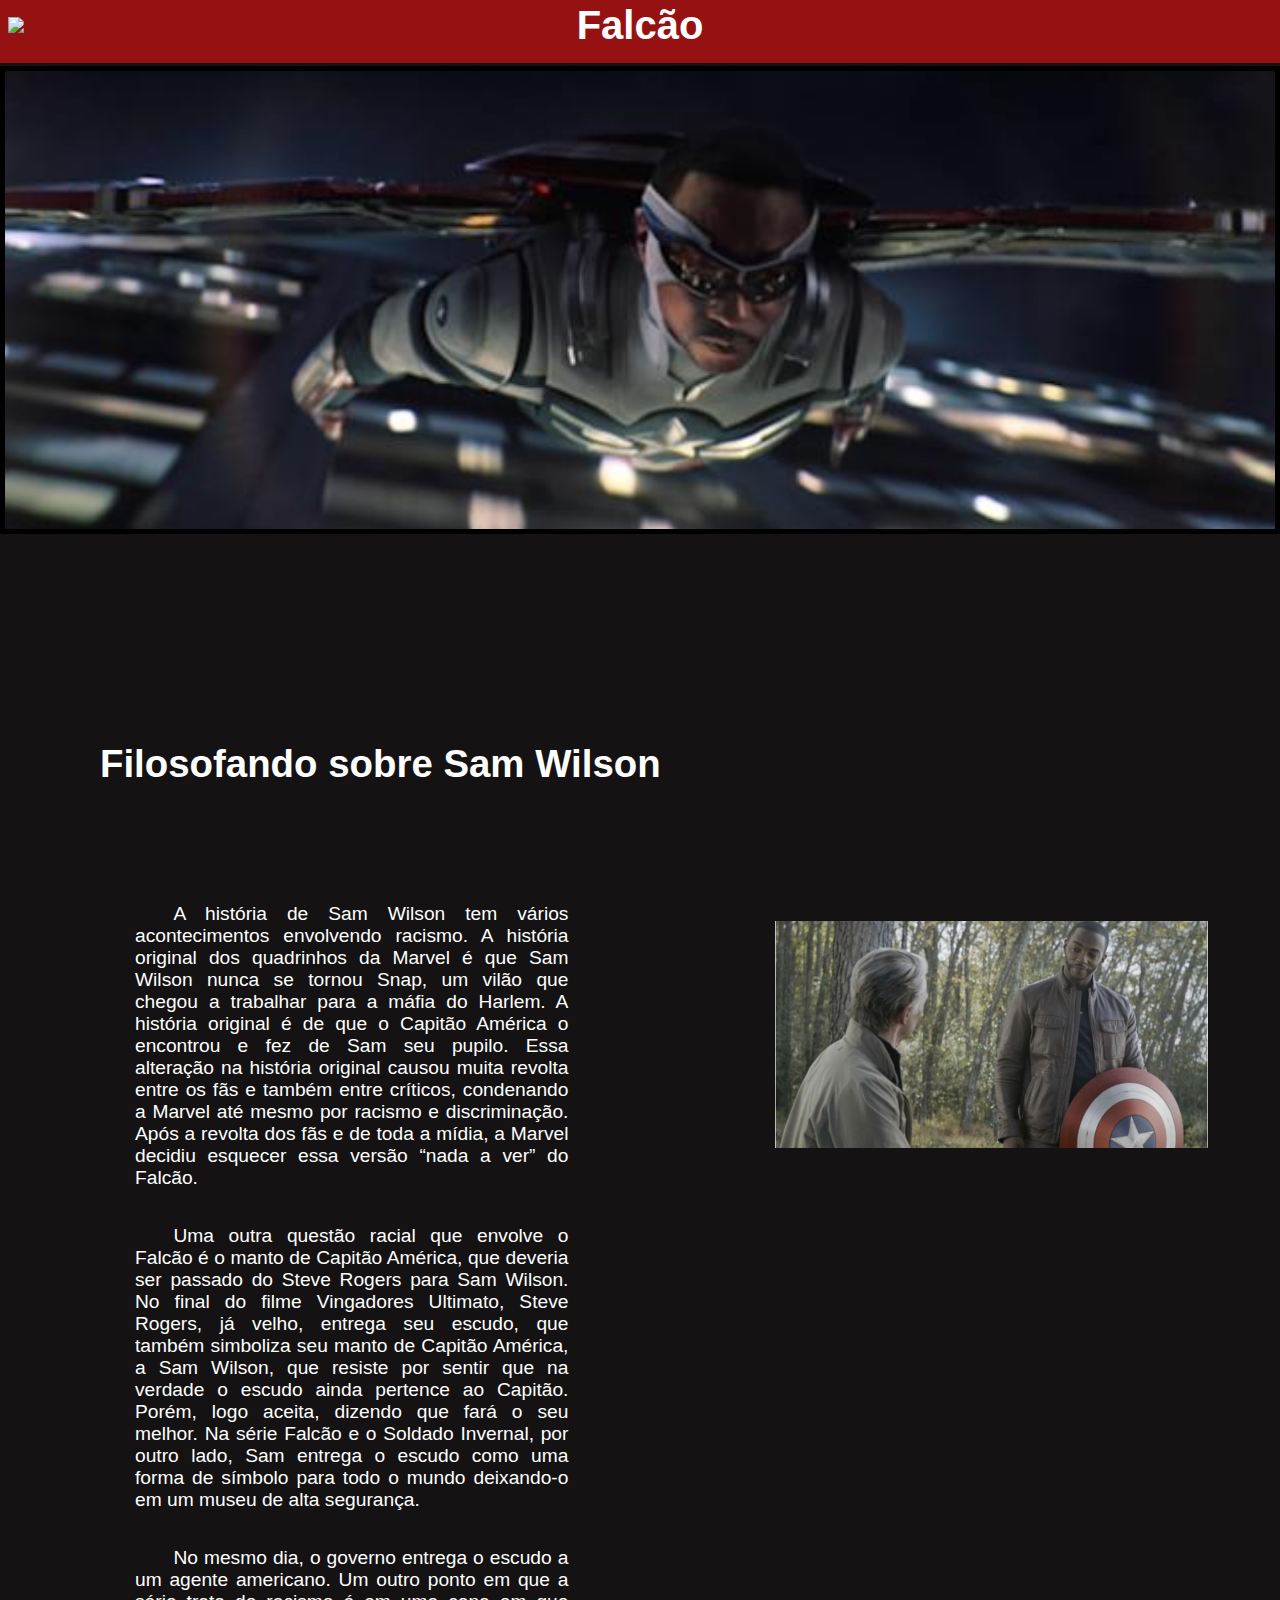
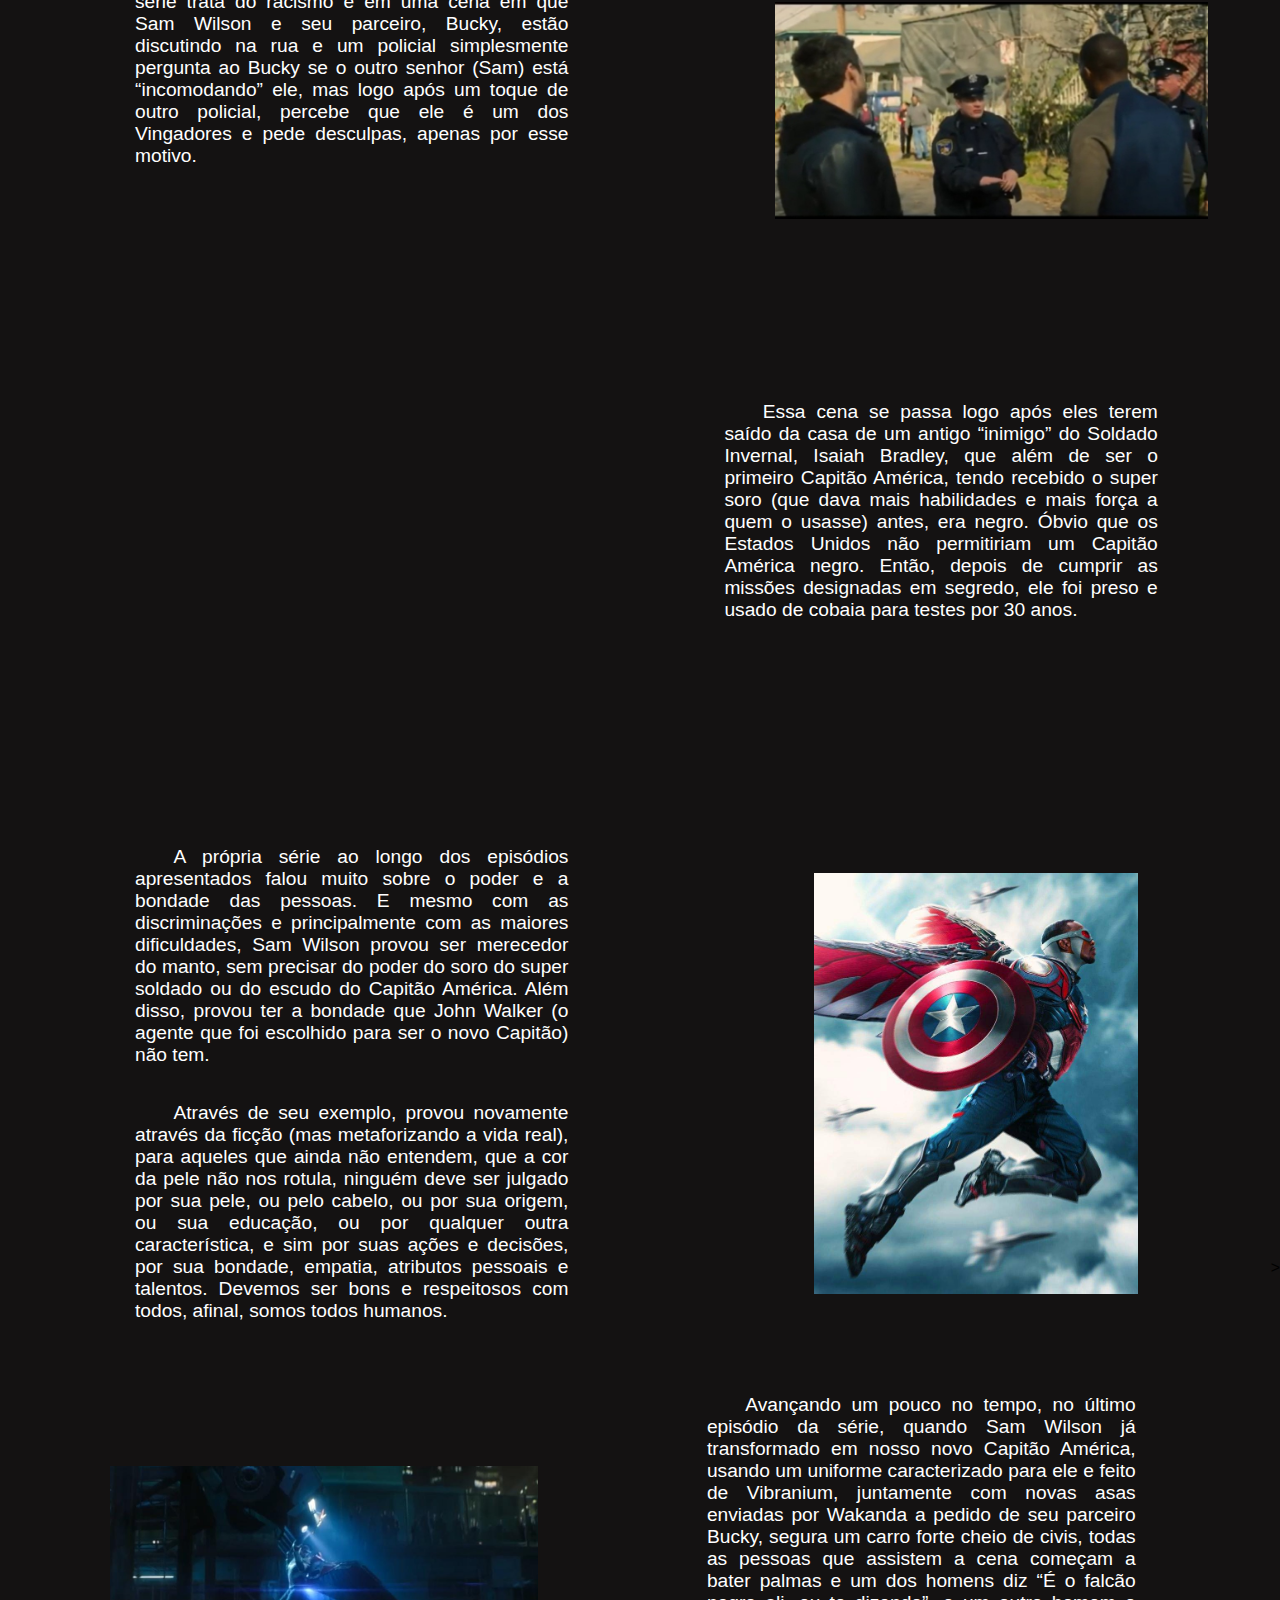
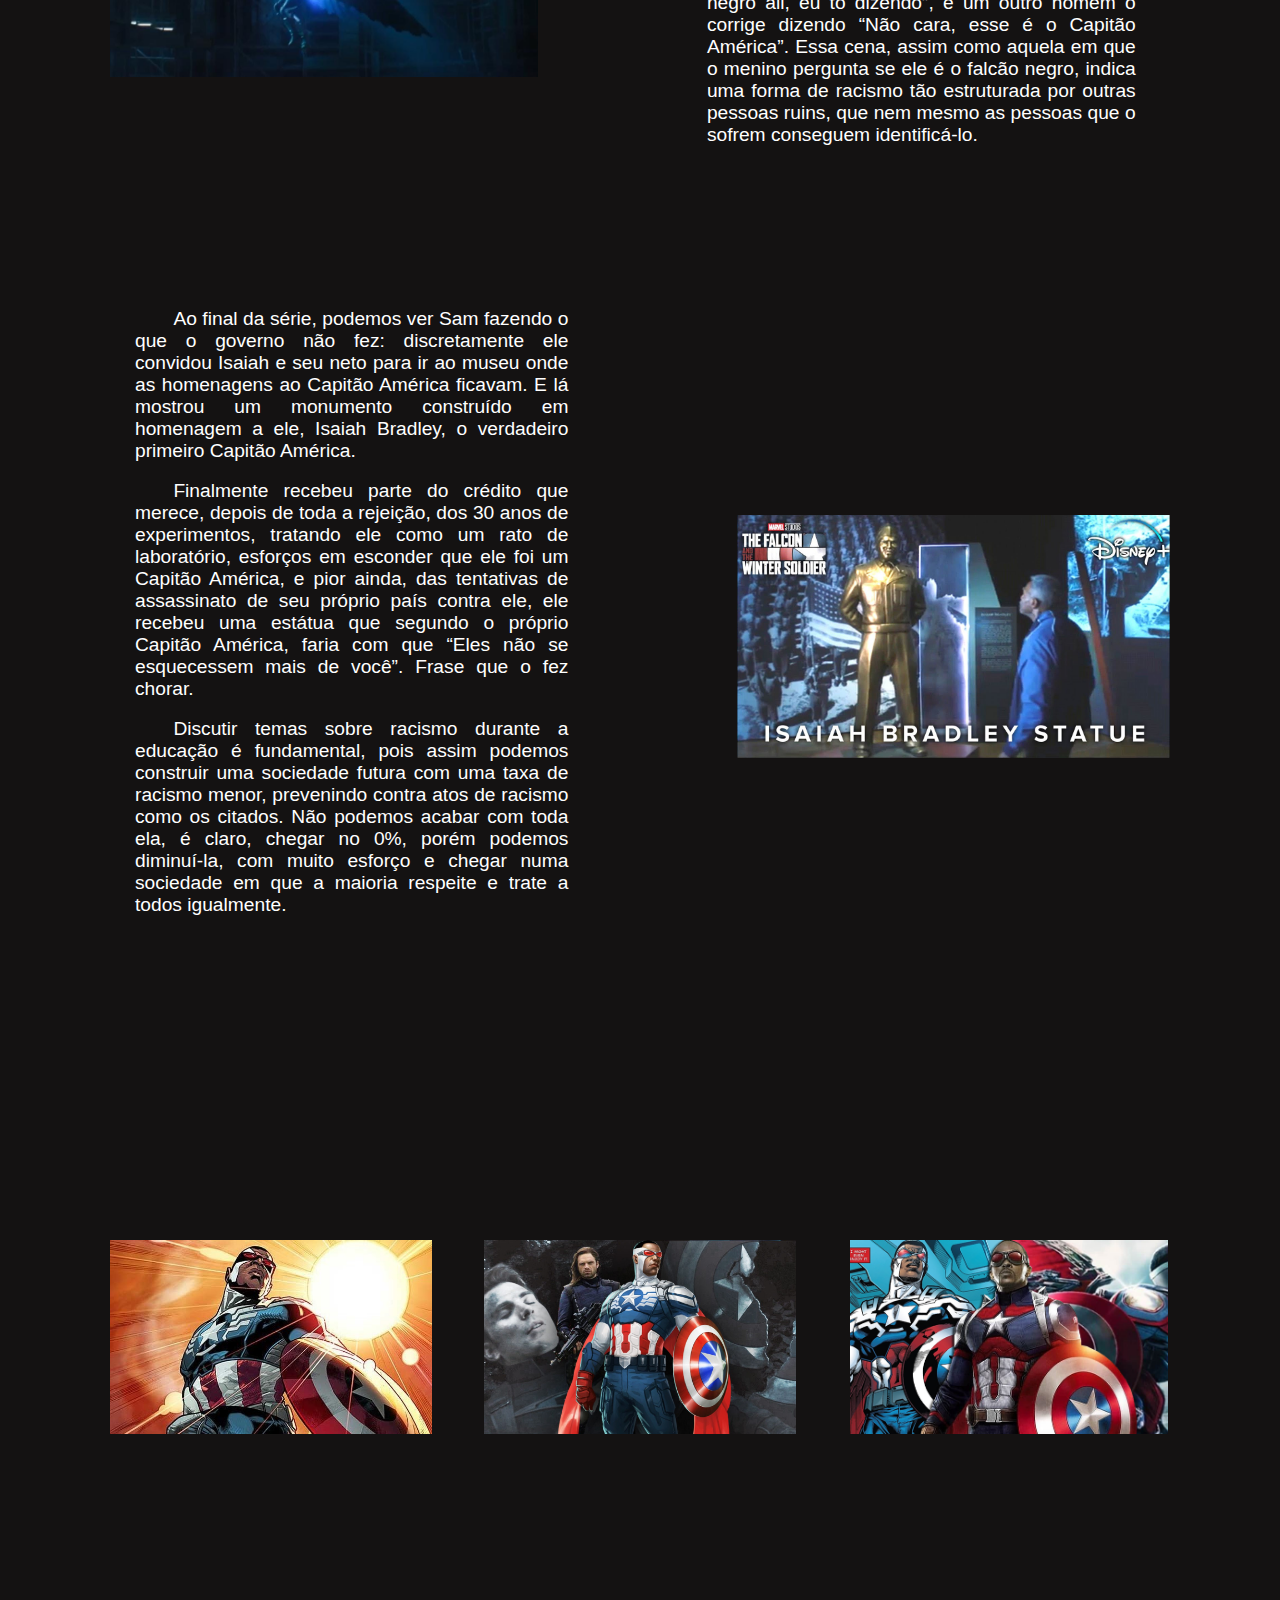
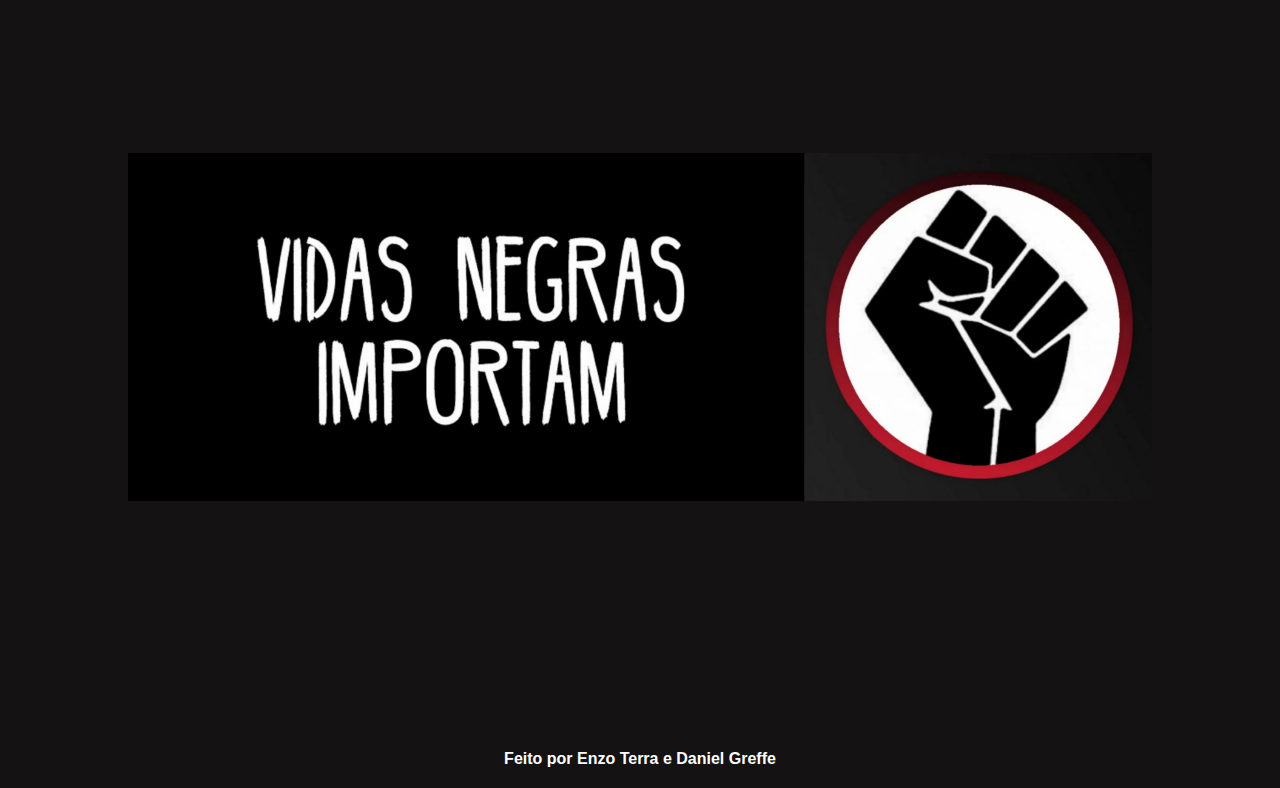
==== commit 8cf771cb: "update" ====
--- a/analise_critica.html
+++ b/analise_critica.html
@@ -4,7 +4,7 @@
 <head>
     <meta charset="UTF-8">
     <meta name="viewport" content="width=device-width, initial-scale=1.0">
-    <title>Contato | Sam Wilson</title>
+    <title>Filosofando | Sam Wilson</title>
     <link rel="shortcut icon" href="Imagens/Icones/simbolo2.ico" />
     <link rel="stylesheet" href="CSS/style.css">
     <link rel="stylesheet" href="CSS/analise_critica.css">
@@ -25,7 +25,8 @@
                 <ul class=lista_menu>
                     <li class=item_menu><a class=link_menu href="index.html">Início</a></li>
                     <li class=item_menu><a class=link_menu href="falcao.html">Sam Wilson (Falcão)</a></li>
-                    <li class=item_menu><a class=link_menu id="link_atual" href="#">Filosofando sobre &nbsp Sam Wilson</a></li>
+                    <li class=item_menu><a class=link_menu id="link_atual" href="#">Filosofando sobre &nbsp Sam
+                            Wilson</a></li>
                     <li class=item_menu id=item_quemSomos><a class=link_menu id=quemSomos href="#">Quem Somos</a>
                         <ul class=lista_quemSomos>
                             <li class=item_menu_quemSomos><a class=link_menu_quemSomos href="neabi.html">• Neabi</a>
@@ -193,6 +194,10 @@
                 </ul>
 
             </div>
+
+            <div id="blm">
+                    <img src="Imagens/vidas_negras_importam.jpeg">
+            </div>
         </div>
 
         <!-- Rodapé -->
--- a/CSS/analise_critica.css
+++ b/CSS/analise_critica.css
@@ -185,6 +185,26 @@
 }
 
 
+#blm {
+    width: 80%;
+    top: -25vh;
+    position: relative;
+}
+
+#blm img{
+    max-height: 100%;
+    max-width: 100%;
+    height: auto;
+    width: auto;
+    transition: .3s;
+    object-fit: contain;
+}
+
+#blm:hover img{
+    transform: scale(1.1);
+}
+
+
 /*Rodapé*/
 
 footer {
